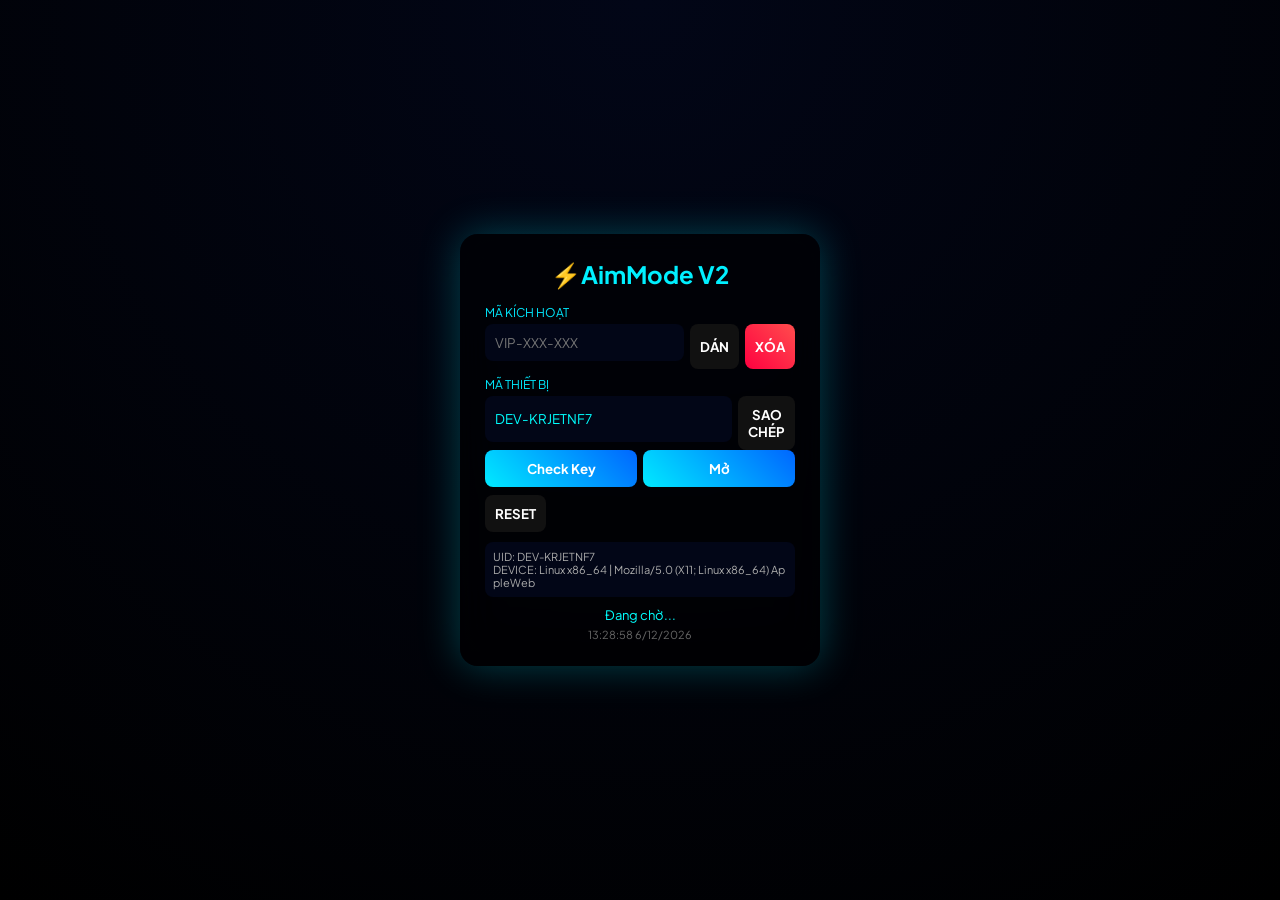
==== brianios/index.html @ ba3d2367 "Add files via upload" ====
<!DOCTYPE html>
<html lang="vi">

<meta http-equiv="content-type" content="text/html;charset=utf-8"/>
<head>
  <meta charset="UTF-8" />
  <meta name="viewport" content="width=device-width, initial-scale=1, maximum-scale=1, user-scalable=no, viewport-fit=cover" />
  <title>Elite Turbo - Cyber Engine</title>
  <link rel="manifest" href="manifest.html">
  <link href="https://fonts.googleapis.com/css2?family=Plus+Jakarta+Sans:wght@400;500;600;700;800&amp;family=Space+Grotesk:wght@500;700&amp;display=swap" rel="stylesheet">
  <link rel="stylesheet" href="../cdnjs.cloudflare.com/ajax/libs/font-awesome/6.0.0/css/all.min.css" />
  <link rel="stylesheet" href="styles.css" />
</head>
<body>

<div class="base-bg-layer"></div>
<div class="dynamic-bg"></div>
<canvas id="space-canvas"></canvas>
<canvas id="particles-canvas"></canvas>

<div id="virtual-crosshair" style="--xh-color: #00ff88; --xh-size: 1; --xh-x: 0px; --xh-y: 0px; transform: translate(calc(-50% + var(--xh-x)), calc(-50% + var(--xh-y))) scale(var(--xh-size)); display: none;"></div>

<div id="action-toast" class="action-toast hidden"><i id="toast-icon" class="fas fa-info-circle"></i><span id="toast-text">...</span></div>

<div id="feature-progress-modal" class="hidden fullscreen-modal">
  <div class="glass-panel adapt-box">
    <div class="adapt-spinner"><div class="spinner-ring"></div><i class="fas fa-microchip icon-core"></i></div>
    <h3 class="gradient-text">SYSTEM OVERRIDE</h3>
    <p id="fp-name" class="mono-text font-bold text-white text-lg mt-2">AIMLOCK</p>
    <div class="progress-track mt-15"><div id="fp-bar" class="progress-fill" style="width: 0%;"></div></div>
    <div id="fp-percent" class="mono-text font-bold text-primary mt-15" style="font-size: 24px;">0%</div>
  </div>
</div>

<div id="home-intro" class="home-intro" style="z-index: 10;">
  <div class="intro-glass-panel glass-card">
    <div class="brand-header">
      <div class="brand-logo"><i class="fas fa-crosshairs"></i></div>
      <h1 class="brand-title">Aim <span>Mode V2</span></h1>
      <p class="brand-subtitle mono-text"> AimMode V2 By Tuấn Anh</p>
    </div>

    <div class="dashboard-preview">
      <div class="user-profile">
        <div class="avatar-ring"><img src="img/cc.jpg" alt="Tuấn Anh" class="avatar-img" onerror="this.src='../i.ibb.co/LtbY9J4/default.png'"></div>
        <div class="user-info"><h3>Tuấn Anh</h3><p class="text-primary">ADMIN APPLICATION</p></div>
      </div>
      <div class="key-status-box">
        <div class="k-row"><span class="k-label">Status</span> <span class="k-val text-primary"><i class="fas fa-link"></i> CONNECTED</span></div>
        <div class="k-row"><span class="k-label">Key ID</span> <span class="k-val text-white current-key-display">Đang tải...</span></div>
        <div class="k-row"><span class="k-label">Expire</span> <span class="k-val text-primary info-key-exp">Đang tải...</span></div>
      </div>
    </div>
    
    <div class="os-selector-group mt-15 mb-15">
      <button class="os-btn click-sound" onclick="window.open('https://www.mediafire.com/file/4dzqdujfi4d8vyk/AIMLOCKMODE.mobileconfig/file', '_blank')">
        <span class="content"><i class="fab fa-apple"></i> Files IOS</span>
      </button>
      <button class="os-btn click-sound" onclick="window.open('https://www.mediafire.com/file/agv29fpkz1u91av/AIMLOCKMODUN.apk/file', '_blank')">
        <span class="content"><i class="fab fa-android"></i> Files Android</span>
      </button>
    </div>

    <button class="btn-primary click-sound mt-15" onclick="enterPanel()"><span>START Aim Mode V2</span> <i class="fas fa-power-off"></i></button>
    <button class="btn-text click-sound" onclick="logoutKey()"><i class="fas fa-sign-out-alt"></i> EXIT Aim Mode V2
    </button>
  </div>
</div>

<div class="app-layout" id="main-panel" style="display: none; z-index: 10; position: relative;">
  <aside class="sidebar-glass">
    <div class="sidebar-header"><div class="brand-logo-small"><i class="fas fa-crosshairs"></i></div><div class="brand-text">Aim <span>Mode V2</span></div></div>
    
    <nav class="side-nav">
      <div class="nav-item active-nav click-sound" data-target="tab-home"><i class="fas fa-home"></i><span>HOME</span></div>
      <div class="nav-item click-sound" data-target="tab-sens"><i class="fas fa-bullseye"></i><span>SENSI</span></div>
      <div class="nav-item click-sound" data-target="tab-func"><i class="fas fa-fire"></i><span>AIM</span></div>
      <div class="nav-item click-sound" data-target="tab-boost"><i class="fas fa-rocket"></i><span>BOOST</span></div>
      <div class="nav-item click-sound" id="nav-xhair" data-target="tab-crosshair"><i class="fas fa-meteor"></i><span>CROSSHAIR</span></div>
      <div class="nav-item click-sound" data-target="tab-setup"><i class="fas fa-cog"></i><span>SETTING</span></div>
    </nav>

    <div class="sidebar-footer"><button class="btn-logout click-sound" onclick="logoutKey()" title="Đăng Xuất"><i class="fas fa-power-off"></i></button></div>
  </aside>

  <main class="content-area glass-card">
    <header class="top-header">
      <div class="header-title"><h2 id="current-tab-title">DASHBOARD</h2><p>Aim Mode V2 <span class="text-primary">Make By Tuấn Anh</span></p></div>
      <div class="header-actions"><div class="status-pulse"><div class="status-dot"></div> READY</div></div>
    </header>

    <div class="tab-container">
      
      <section id="tab-home" class="dashboard-section tab-content active-tab">
        <div class="glass-card mb-25" style="padding:15px 20px; display:flex; align-items:center; justify-content:space-between;">
            <span class="mono-text" style="font-size: 11px; color: var(--text-muted); font-weight: 800;">DEVICE:</span>
            <span id="detected-device-name" class="text-primary font-bold mono-text" style="font-size: 14px;">SCANNING...</span>
        </div>

        <div class="ft-grid-4 mb-25">
            <div class="ft-stat-box"><span class="ft-label">DEVICE</span><span class="ft-val text-success">ONLINE</span></div>
            <div class="ft-stat-box"><span class="ft-label">PERFORMANCE</span><span class="ft-val text-danger">ULTRA</span></div>
            <div class="ft-stat-box"><span class="ft-label">THERMAL</span><span class="ft-val text-info">STABLE</span></div>
            <div class="ft-stat-box"><span class="ft-label">AI ASSIST</span><span class="ft-val text-warning">READY</span></div>
        </div>

        <div class="glass-card mb-25 ft-ai-panel">
            <div class="ft-ring-wrapper">
                <svg class="ft-ring" viewBox="0 0 100 100">
                    <circle class="ft-ring-bg" cx="50" cy="50" r="40"></circle>
                    <circle class="ft-ring-fill" cx="50" cy="50" r="40" stroke-dasharray="251.2" stroke-dashoffset="47.7"></circle>
                </svg>
                <div class="ft-ring-text"><span class="ft-ring-val" id="ft-perf-val">81%</span><span class="ft-ring-lbl">PERF</span></div>
            </div>
            <h3 class="ft-ai-title">Tốc Độ Mạng Của Bạn</h3>
            <p class="ft-ai-desc">Hệ thống tối ưu hóa AI đang hoạt động ở chế độ Ultra. Phân tích thời gian thực đã được kích hoạt.</p>
            <div class="ft-badges">
                <span class="ft-badge active">ULTRA MODE</span>
                <span class="ft-badge active">AI ON</span>
                <span class="ft-badge">ECO</span>
                <span class="ft-badge">BALANCE</span>
            </div>
        </div>

        <h3 class="section-title">Performance Core</h3>
        <div class="ft-live-grid mb-100">
            <div class="ft-live-box"><div class="fl-header"><i class="fas fa-signal"></i> FPS</div><div class="fl-val text-success" id="ft-fps-val">54</div><div class="fl-lbl">frames/sec</div></div>
            <div class="ft-live-box"><div class="fl-header"><i class="fas fa-wifi"></i> PING</div><div class="fl-val text-info" id="ft-ping-val">39</div><div class="fl-lbl">ms</div></div>
            <div class="ft-live-box"><div class="fl-header"><i class="fas fa-microchip"></i> CPU</div><div class="fl-val text-danger" id="ft-cpu-val">48</div><div class="fl-lbl">% load</div></div>
            <div class="ft-live-box"><div class="fl-header"><i class="fas fa-memory"></i> GPU</div><div class="fl-val text-warning" id="ft-gpu-val">66</div><div class="fl-lbl">% load</div></div>
        </div>
      </section>

      <section id="tab-sens" class="dashboard-section tab-content">
        <h3 class="section-title">Sensitivity Control <span style="font-size:9px; color:var(--success); border:1px solid var(--success); padding:2px 6px; border-radius:4px; margin-left:10px; font-family: monospace;">AUTO DETECTED</span></h3>
        <div class="glass-card platform-selector mb-25">
          <div class="platform-grid">
            <button id="btn-ios" class="platform-btn click-sound" onclick="selectDevice('ios')"><i class="fab fa-apple"></i> <span>iOS</span></button>
            <button id="btn-android" class="platform-btn click-sound" onclick="selectDevice('android')"><i class="fab fa-android"></i> <span>ANDROID</span></button>
          </div>
        </div>
        
        <div id="sensitivity-panel" class="glass-card mb-25 hidden-panel">
          <div class="sens-header"><div class="sh-left"><i class="fas fa-crosshairs text-primary glow-icon"></i><div><h4>SENSITIVITY</h4><p class="mono-text">Tối ưu hóa ngắm bắn tự động</p></div></div></div>
          <div class="sens-list">
            <div class="sens-item"><span class="sens-label">1. Nhìn xung quanh</span><span class="sens-val mono-text" id="sens-val-1">0</span></div>
            <div class="sens-item"><span class="sens-label">2. Ống ngắm hồng tâm</span><span class="sens-val mono-text" id="sens-val-2">0</span></div>
            <div class="sens-item"><span class="sens-label">3. Ống ngắm 2x</span><span class="sens-val mono-text" id="sens-val-3">0</span></div>
            <div class="sens-item"><span class="sens-label">4. Ống ngắm 4x</span><span class="sens-val mono-text" id="sens-val-4">0</span></div>
            <div class="sens-item"><span class="sens-label">5. Ống ngắm súng ngắm</span><span class="sens-val mono-text" id="sens-val-5">0</span></div>
            <div class="sens-item"><span class="sens-label">6. Nút camera tự do</span><span class="sens-val mono-text" id="sens-val-6">0</span></div>
            <div class="sens-item fire-btn-wrapper">
               <div class="fb-left"><div class="fb-circle"><i class="fas fa-meteor"></i></div><span class="sens-label">NÚT BẮN</span></div>
               <span class="sens-val mono-text" id="sens-val-7">0</span>
            </div>
          </div>
        </div>

        <h3 class="section-title mt-25">SENSI SCREEN</h3>
        <div class="glass-card slider-card mb-25">
          <div class="slider-header"><div class="sh-left"><i class="fas fa-arrows-alt-h text-primary"></i> Touch Sensitivity</div><div class="sh-right" id="sens-x-label">50</div></div>
          <div class="zigzag-wrapper"><div class="zigzag-bg"></div><input type="range" class="zigzag-input slide-sound" min="1" max="100" value="50" step="1" oninput="document.getElementById('sens-x-label').innerText = this.value"></div>
        </div>
        <div class="glass-card slider-card mb-100">
          <div class="slider-header"><div class="sh-left"><i class="fas fa-arrows-alt-v text-primary"></i> Touch Response</div><div class="sh-right" id="sens-y-label">50</div></div>
          <div class="zigzag-wrapper"><div class="zigzag-bg"></div><input type="range" class="zigzag-input slide-sound" min="1" max="100" value="50" step="1" oninput="document.getElementById('sens-y-label').innerText = this.value"></div>
        </div>
      </section>

      <section id="tab-func" class="dashboard-section tab-content">
        <h3 class="section-title">MAIN MODULES</h3>
        <div class="functions-list mb-100">
            <div class="glass-card horizontal-card func-card"><div class="hc-info"><h4>AIMLOCK</h4><p>Khóa Tâm Bám Đầu - Tự động căn chuẩn</p></div><div class="modern-toggle"><input type="checkbox" id="config-toggle" class="toggle-input aimsync click-sound" /><label for="config-toggle" class="toggle-bg"><span class="toggle-thumb"></span></label></div></div>
            <div class="glass-card horizontal-card func-card"><div class="hc-info"><h4>SENSIVITY BOOSTER</h4><p>Tăng tốc độ phản hồi cảm ứng màn hình</p></div><div class="modern-toggle"><input type="checkbox" id="cn-master-toggle" class="toggle-input aimsync click-sound" /><label for="cn-master-toggle" class="toggle-bg"><span class="toggle-thumb"></span></label></div></div>
            <div class="glass-card horizontal-card func-card"><div class="hc-info"><h4>SCREEN BOOSTER</h4><p>Tối ưu hóa khung hình hiển thị (FPS)</p></div><div class="modern-toggle"><input type="checkbox" id="anti-rung-pro" class="toggle-input aimsync click-sound" /><label for="anti-rung-pro" class="toggle-bg"><span class="toggle-thumb"></span></label></div></div>
            <div class="glass-card horizontal-card func-card"><div class="hc-info"><h4>ANCHOR AIM</h4><p>Giữ cố định điểm ngắm khi xả đạn</p></div><div class="modern-toggle"><input type="checkbox" id="aim-assist-plus" class="toggle-input aimsync click-sound" /><label for="aim-assist-plus" class="toggle-bg"><span class="toggle-thumb"></span></label></div></div>
            <div class="glass-card horizontal-card func-card"><div class="hc-info"><h4>FEATHER AIM</h4><p>Giảm sức ỳ khi thao tác vuốt tâm</p></div><div class="modern-toggle"><input type="checkbox" id="lux-toggle" class="toggle-input aimsync click-sound" /><label for="lux-toggle" class="toggle-bg"><span class="toggle-thumb"></span></label></div></div>
            <div class="glass-card horizontal-card func-card"><div class="hc-info"><h4>HEADSHOT FIX</h4><p>Hạn chế tình trạng tâm vượt quá đầu</p></div><div class="modern-toggle"><input type="checkbox" id="fix-rung-toggle" class="toggle-input aimsync click-sound" /><label for="fix-rung-toggle" class="toggle-bg"><span class="toggle-thumb"></span></label></div></div>
            <div class="glass-card horizontal-card func-card"><div class="hc-info"><h4>SHAKE FIX</h4><p>Ổn định đường đạn khi di chuyển</p></div><div class="modern-toggle"><input type="checkbox" id="nhe-tam-toggle" class="toggle-input aimsync click-sound" /><label for="nhe-tam-toggle" class="toggle-bg"><span class="toggle-thumb"></span></label></div></div>
            <div class="glass-card horizontal-card func-card"><div class="hc-info"><h4>DRIFT FIX</h4><p>Khóa vị trí ngắm chắc chắn trong vùng</p></div><div class="modern-toggle"><input type="checkbox" id="lock-dau-toggle" class="toggle-input aimsync click-sound" /><label for="lock-dau-toggle" class="toggle-bg"><span class="toggle-thumb"></span></label></div></div>
        </div>
      </section>

      <section id="tab-boost" class="dashboard-section tab-content">
        <h3 class="section-title">SYSTEM BOOSTER</h3>
        <div class="glass-card system-monitor-wrapper mb-25">
            <div class="sm-top-controls">
                <div class="sm-btn-row"><button id="cm-btn-ram" class="cm-btn click-sound">CLEAR RAM</button><button id="cm-btn-cpu" class="cm-btn click-sound">OPT CPU</button><button id="cm-btn-fps" class="cm-btn btn-danger click-sound">LOCK FPS: OFF</button></div>
                <div class="sm-fps-badge">FPS: <b id="cm-fps-now" style="color: var(--primary);">75.0</b> | <span id="cm-mode-now">Unlocked</span></div>
            </div>
            <div class="monitor-grid">
              <div class="monitor-box"><div class="mon-header"><span class="title">CPU LOAD</span> <span class="val text-primary" id="cm-cpu-text">0%</span></div><div class="mon-chart"><canvas id="cm-cpu-canvas"></canvas></div><div class="mon-footer cpu-footer"><span class="est" id="cm-cpu-est">FRAME TIME</span></div></div>
              <div class="monitor-box"><div class="mon-header"><span class="title">RAM USAGE</span> <span class="val text-primary" id="cm-ram-text" style="text-shadow:0 0 10px var(--primary-glow);">1%</span></div><div class="mon-chart"><canvas id="cm-ram-canvas"></canvas></div><div class="mon-footer ram-footer"><div class="ram-values"><span id="cm-heap-used">4.9 MB</span><span id="cm-heap-limit">4096.0 MB</span></div><span class="src" id="cm-ram-src">AUTO</span></div></div>
              <div class="monitor-box"><div class="mon-header"><span class="title">GPU</span> <span class="val text-primary" id="cm-gpu-text">0%</span></div><div class="mon-chart"><canvas id="cm-gpu-canvas"></canvas></div><div class="mon-footer cpu-footer"><span class="est">HW ACCELERATION</span></div></div>
              <div class="monitor-box"><div class="mon-header"><span class="title">NETWORK PING</span> <span class="val text-danger" id="cm-ping-text">-- ms</span></div><div class="mon-chart"><canvas id="cm-ping-canvas"></canvas></div><div class="mon-footer ram-footer"><span class="src text-danger">LATENCY LIMIT</span></div></div>
            </div>
            <div class="glass-card console-card mt-15"><div class="console-header"><div class="ch-left"><span class="pulse-dot"></span> TERMINAL</div><div class="ch-right">LIVE</div></div><div id="cm-console" class="cm-console"></div></div>
        </div>

        <h3 class="section-title">HARDWARE TUNING</h3>
        <div class="glass-card slider-card mb-25">
          <div class="slider-header"><div class="sh-left"><i class="fas fa-tachometer-alt"></i> CHẾ ĐỘ TĂNG TỐC</div><div class="sh-right" id="mode-label">Mượt Mà</div></div>
          <div class="zigzag-wrapper"><div class="zigzag-bg"></div><input type="range" id="mode-slider" class="zigzag-input slide-sound" min="0" max="2" value="0" step="1" oninput="updateMode(this)"></div>
        </div>
        <div class="glass-card slider-card mb-25">
          <div class="slider-header"><div class="sh-left"><i class="fas fa-crosshairs"></i> DPI TRICK TARGET</div><div class="sh-right" id="dpi-label">1.0x</div></div>
          <div class="zigzag-wrapper"><div class="zigzag-bg"></div><input type="range" id="dpi-slider" class="zigzag-input slide-sound" min="1" max="5" value="1" step="1" oninput="updateDPI(this)"></div>
        </div>

        <h3 class="section-title mt-25">NETWORK MODULES</h3>
        <div class="functions-list mb-25">
            <div class="glass-card horizontal-card func-card"><div class="hc-info"><h4>NETWORK OPTIMIZATION</h4><p>Ổn định Ping, chống giật lag mạng</p></div><div class="modern-toggle"><input type="checkbox" id="net-toggle" class="toggle-input aimsync click-sound" /><label for="net-toggle" class="toggle-bg"><span class="toggle-thumb"></span></label></div></div>
            <div class="glass-card horizontal-card func-card"><div class="hc-info"><h4>CLEAR CACHE</h4><p>Tối ưu hóa đường truyền máy chủ</p></div><div class="modern-toggle"><input type="checkbox" id="dns-toggle" class="toggle-input aimsync click-sound" /><label for="dns-toggle" class="toggle-bg"><span class="toggle-thumb"></span></label></div></div>
        </div>

        <h3 class="section-title mt-25">GAME BOOSTER</h3>
        <div class="glass-card game-card"><img src="../i.ibb.co/4ZVWVqm8/IMG-1663.jpg" class="game-icon"><div class="game-info"><h4>FREE FIRE</h4><p class="mono-text text-primary">Tối ưu tăng tốc free fire thường</p></div><button class="btn-boost click-sound" onclick="startInjection('freefireth://')"><i class="fas fa-rocket"></i> RUN</button></div>
        <div class="glass-card game-card mb-100"><img src="../i.ibb.co/chQpJKC7/IMG-1662.jpg" class="game-icon"><div class="game-info"><h4>FREE FIRE MAX</h4><p class="mono-text text-primary">Tối ưu tăng tốc free fire max</p></div><button class="btn-boost click-sound" onclick="startInjection('freefiremax://')"><i class="fas fa-rocket"></i> RUN</button></div>
      </section>

      <section id="tab-crosshair" class="dashboard-section tab-content">
        <h3 class="section-title">CROSSHAIR</h3>
        
        <div class="glass-card mb-25 func-card" style="display:flex; justify-content:space-between; align-items:center; padding: 20px 25px;">
           <div class="hc-info">
              <h4 style="font-size:14px; font-weight:800; color:#fff; letter-spacing:1px; text-transform: uppercase;">HIỂN THỊ TÂM ẢO</h4>
              <p style="font-size:11px; color:var(--text-muted); margin-top:6px;">Bật tâm ngắm overlay trên màn hình Android</p>
           </div>
           <div class="modern-toggle">
              <input type="checkbox" id="crosshair-toggle" class="toggle-input click-sound" />
              <label for="crosshair-toggle" class="toggle-bg"><span class="toggle-thumb"></span></label>
           </div>
        </div>

        <h3 class="section-title mt-25">STYLE PRESET</h3>
        <div class="glass-card mb-25" style="padding: 20px;">
            <div class="xh-grid">
                <div class="xh-option click-sound active" id="xh-opt-1" onclick="setXhType(1)"><div class="xh-preview" id="preview-1"></div></div>
                <div class="xh-option click-sound" id="xh-opt-2" onclick="setXhType(2)"><div class="xh-preview" id="preview-2"></div></div>
                <div class="xh-option click-sound" id="xh-opt-3" onclick="setXhType(3)"><div class="xh-preview" id="preview-3"></div></div>
                <div class="xh-option click-sound" id="xh-opt-4" onclick="setXhType(4)"><div class="xh-preview" id="preview-4"></div></div>
            </div>
        </div>

        <h3 class="section-title mt-25">CUSTOMIZE</h3>
        <div class="glass-card mb-100" style="padding: 25px;">
           <div style="display:flex; justify-content:space-between; align-items:center; margin-bottom:25px;">
               <span style="font-size:13px; font-weight:800; color:#fff; font-family: 'Space Grotesk', monospace;">MÀU SẮC CHỦ ĐẠO</span>
               <input type="color" id="xh-color-picker" value="#00ff88" style="background:transparent; border:none; cursor:pointer; width:35px; height:35px; filter: drop-shadow(0 0 10px rgba(255,255,255,0.2));" onchange="updateXh()">
           </div>
           
           <div class="slider-header"><div class="sh-left">KÍCH CỠ TÂM</div><div class="sh-right" id="xh-size-lbl">1.0x</div></div>
           <div class="neon-slider-wrapper mb-25"><input type="range" id="xh-size-slider" class="neon-slider slide-sound" min="0.1" max="3" step="0.05" value="1" oninput="updateXh()"></div>

           <div class="slider-header"><div class="sh-left">TRỤC X</div><div class="sh-right" id="xh-x-lbl">0px</div></div>
           <div class="neon-slider-wrapper mb-25"><input type="range" id="xh-x-slider" class="neon-slider slide-sound" min="-200" max="200" step="1" value="0" oninput="updateXh()"></div>

           <div class="slider-header"><div class="sh-left">TRỤC Y</div><div class="sh-right" id="xh-y-lbl">0px</div></div>
           <div class="neon-slider-wrapper"><input type="range" id="xh-y-slider" class="neon-slider slide-sound" min="-200" max="200" step="1" value="0" oninput="updateXh()"></div>
        </div>
      </section>

      <section id="tab-setup" class="dashboard-section tab-content">
        <h3 class="section-title">ADMIN ACCOUNT</h3>
        <div class="glass-card dashboard-preview mb-25">
          <div class="user-profile"><div class="avatar-ring"><img src="img/cc.jpg" alt="Tuấn Anh" class="avatar-img" onerror="this.src='../i.ibb.co/LtbY9J4/default.png'"></div><div class="user-info"><h3>Tuấn Anh

          </h3><p class="text-primary mono-text">ADMIN</p></div></div>
          <div class="key-status-box mb-15">
            <div class="k-row"><span class="k-label">Status</span> <span class="k-val text-primary"><i class="fas fa-check-circle"></i> Connected</span></div>
            <div class="k-row"><span class="k-label">Key ID</span> <span class="k-val text-white current-key-display mono-text">Đang tải...</span></div>
            <div class="k-row"><span class="k-label">Expire</span> <span class="k-val text-primary info-key-exp mono-text">Đang tải...</span></div>
          </div>
          <div style="display: flex; gap: 15px; margin-top: 20px;">
            <button class="btn-boost click-sound" onclick="window.open('https://zalo.me/0969618762', '_blank')" style="flex: 1; background: rgba(var(--primary-rgb), 0.1); border-color: var(--primary); color: var(--primary); margin:0;"><i class="fas fa-comment-dots"></i> ZALO</button>
            <button class="btn-boost click-sound" onclick="window.open('https://www.facebook.com/share/1MKBGC52wW/?mibextid=wwXIfr', '_blank')" style="flex: 1; background: rgba(var(--primary-rgb), 0.1); border-color: var(--primary); color: var(--primary); margin:0;"><i class="fab fa-facebook-f"></i> FACEBOOK</button>
          </div>
        </div>

        <h3 class="section-title">SYSTEM OPTIMIZE</h3>
        <div class="os-selector-group mb-25">
          <button class="os-btn click-sound" onclick="showToast('Đã dọn dẹp tập tin rác hệ thống!');" style="color:var(--primary)!important; border-color:var(--primary)!important;"><span class="content"><i class="fas fa-broom"></i> CLEAR FILES CACHE</span></button>
        </div>

        <h3 class="section-title">DOWNLOAD</h3>
        <div class="os-selector-group mb-25">
          <button class="os-btn click-sound" onclick="window.open('http://mediafire.com/file/4dzqdujfi4d8vyk/AIMLOCKMODE.mobileconfig/file', '_blank')"><span class="content"><i class="fab fa-apple"></i> INSTALL IOS</span></button>
          <button class="os-btn click-sound" onclick="window.open('https://www.mediafire.com/file/agv29fpkz1u91av/AIMLOCKMODUN.apk/file', '_blank')"><span class="content"><i class="fab fa-android"></i> INSTALL ANDROID</span></button>
        </div>

        <h3 class="section-title">COLOR</h3>
        <div class="glass-card media-card mb-100">
           <div class="color-control"><p>ĐỔI MÀU CHỦ ĐẠO</p><div class="color-ring"><input type="color" id="theme-color-picker" value="#00e5ff"></div></div>
           <h3 class="section-title mt-15" style="margin-bottom: 0;">MUSIC PLAYER</h3>
           <div class="music-player-modern">
            <audio id="bg-music"><source id="music-source" src="https://files.catbox.moe/g7t1i5.mp3" type="audio/mpeg"></audio>
            <select id="music-select" class="modern-select">
              <option value="https://www.image2url.com/r2/default/audio/1776071678492-76ea7c92-e627-418d-b158-89defb64282b.mp3">1. Highlight Free Fire</option>
              <option value="https://www.image2url.com/r2/default/audio/1776071901942-db38decd-8cd0-4cbf-9851-e6cb241c425a.mp3">2. Six usa v3</option>
              <option value="https://www.image2url.com/r2/default/audio/1776072009963-4d09c7a5-8756-4b8e-9829-bcd179b087b4.mp3">3. Tiktok Trends</option>
            </select>
            <div class="mp-controls">
                <button id="music-play-btn" class="mp-btn click-sound"><i class="fas fa-play"></i></button>
                <div class="mp-info"><p id="music-name-display" class="marquee" style="color:var(--primary);">Đang phát: Highlight Free Fire</p><div class="mp-progress"><div class="mp-bar" id="music-bar"></div></div></div>
              </div>
              <div class="mp-volume"><i class="fas fa-volume-up"></i><input type="range" id="music-volume-slider" class="vol-slider slide-sound" min="0" max="100" value="50"></div>
           </div>
        </div>
      </section>
    </div>
  </main>
</div>

<div id="cyber-booster-modal" class="hidden fullscreen-modal">
  <div class="glass-panel adapt-box booster-box">
      <div class="fingerprint-wrapper"><i class="fas fa-fingerprint fp-icon" id="fp-scan-icon"></i><div class="fp-scanline"></div></div>
      <h3 class="gradient-text mt-25">INJECTING ENGINE</h3>
      <div id="booster-percent" class="booster-pct-text">0%</div>
      <div class="progress-track mt-15"><div id="booster-bar-fill" class="progress-fill"></div></div>
  </div>
</div>

<div id="aimlock-modal" class="hidden fullscreen-modal">
  <div class="glass-panel adapt-box">
    <i class="fas fa-crosshairs crosshair-spinner"></i>
    <h3 class="gradient-text" id="dynamic-modal-title">ĐANG KÍCH HOẠT AIMLOCK</h3>
    <div id="aim-percent" class="mono-text font-bold text-primary mt-15" style="font-size: 32px; text-shadow: 0 0 20px var(--primary-glow);">0%</div>
  </div>
</div>

<script src="panel-actions.js"></script>
<script src="codecs.js"></script>
<script src="codecss.js"></script>
<script src="codecn.js"></script>
<script src="app.js"></script>
<script src="feature-hooks.js"></script>
<script src="features.js"></script>
<script src="key.js"></script>

<script>
  window.themeColor = '#00e5ff';
  window.themeRGB = '0, 229, 255';
  window.currentSelectedOS = null; 

  const SENS_RANGES = [ 
    { min: 165, max: 200 }, { min: 170, max: 200 }, { min: 50,  max: 162 }, 
    { min: 0,   max: 90 }, { min: 0,   max: 86 }, { min: 123, max: 185 }, { min: 23,  max: 44 }
  ];

  window.generateSensData = () => SENS_RANGES.map(range => Math.floor(Math.random() * (range.max - range.min + 1)) + range.min);
  window.getSavedSens = (os) => { const data = localStorage.getItem(`elite_turbo_sens_${os}`); return data ? JSON.parse(data) : null; };
  window.saveSens = (os, data) => { localStorage.setItem(`elite_turbo_sens_${os}`, JSON.stringify(data)); };
  window.animateNumber = function(element, start, end, duration) {
    let startTime = null;
    const step = (currentTime) => {
      if (!startTime) startTime = currentTime;
      const progress = Math.min((currentTime - startTime) / duration, 1);
      const easeOut = 1 - Math.pow(1 - progress, 3);
      element.innerText = Math.floor(easeOut * (end - start) + start);
      if (progress < 1) window.requestAnimationFrame(step); else element.innerText = end;
    }; window.requestAnimationFrame(step);
  };
  window.renderSensitivityPanel = function(data, animate = true) {
    data.forEach((val, index) => { const el = document.getElementById(`sens-val-${index + 1}`); if (!el) return; if (animate) window.animateNumber(el, parseInt(el.innerText) || 0, val, 1200); else el.innerText = val; });
  };


  function getDeviceName() {
      const ua = navigator.userAgent;
      if (/iPhone/.test(ua)) return "Apple iPhone";
      if (/iPad/.test(ua)) return "Apple iPad";
      if (/Android/.test(ua)) {
          const match = ua.match(/Android.*?; (.*?) Build/);
          return match ? match[1] : "Android Device";
      }
      if (/Windows NT/.test(ua)) return "Windows PC";
      if (/Mac OS/.test(ua)) return "Mac OS";
      return "Unknown Device";
  }


  window.selectDevice = function(os, isAuto = false) {
    window.currentSelectedOS = os;
    document.querySelectorAll('.platform-btn').forEach(btn => btn.classList.remove('active')); 
    const targetBtn = document.getElementById('btn-' + os);
    if(targetBtn) targetBtn.classList.add('active');

    const xhairTab = document.getElementById('tab-crosshair');
    const xhairNav = document.getElementById('nav-xhair');
    
    if (os === 'ios') {
        if (xhairNav) xhairNav.style.display = 'none';
        document.getElementById('virtual-crosshair').style.display = 'none';
        const chToggle = document.getElementById('crosshair-toggle');
        if (chToggle) chToggle.checked = false;
        if (xhairTab && xhairTab.classList.contains('active-tab')) {
            document.querySelector('[data-target="tab-home"]').click();
        }
    } else {
        if (xhairNav) xhairNav.style.display = 'flex'; 
    }

    const applySens = () => {
        const panel = document.getElementById('sensitivity-panel');
        if (panel) { panel.classList.remove('hidden-panel'); panel.classList.add('show-panel'); }
        let currentData = window.getSavedSens(os);
        if (!currentData || currentData.length < SENS_RANGES.length) { 
            currentData = window.generateSensData(); 
            window.saveSens(os, currentData); 
        }
        window.renderSensitivityPanel(currentData, !isAuto);
    };

    if (isAuto) {
        applySens();
        document.getElementById("detected-device-name").innerText = getDeviceName();
        return; 
    }

    const modal = document.getElementById('feature-progress-modal');
    const bar = document.getElementById('fp-bar'); const pct = document.getElementById('fp-percent');
    const title = modal.querySelector('h3'); const name = document.getElementById('fp-name'); const icon = modal.querySelector('.icon-core');

    title.innerText = "OPTIMIZING ENGINE"; name.innerText = os === 'ios' ? "iOS ARCHITECTURE" : "ANDROID ARCHITECTURE";
    icon.className = os === 'ios' ? "fab fa-apple icon-core" : "fab fa-android icon-core";

    modal.classList.remove('hidden'); bar.style.width = '0%'; pct.innerText = '0%';

    let progress = 0;
    const interval = setInterval(() => {
        progress += Math.floor(Math.random() * 12) + 6;
        if(progress >= 100) {
            progress = 100; clearInterval(interval); bar.style.width = '100%'; pct.innerText = '100%';
            setTimeout(() => {
                modal.classList.add('hidden'); showToast("Tối ưu thuật toán: " + os.toUpperCase());
                applySens();
            }, 400);
        } else { bar.style.width = progress + '%'; pct.innerText = progress + '%'; }
    }, 50);
  }


  let currentXhType = 1;
  const xhTemplates = [
      `<svg viewBox="0 0 100 100" class="xh-svg"><circle cx="50" cy="50" r="5" fill="var(--xh-color)"/><line x1="25" y1="25" x2="36" y2="36" stroke="#b0b5ba" stroke-width="5.5" stroke-linecap="round"/><line x1="75" y1="25" x2="64" y2="36" stroke="#b0b5ba" stroke-width="5.5" stroke-linecap="round"/><line x1="25" y1="75" x2="36" y2="64" stroke="#b0b5ba" stroke-width="5.5" stroke-linecap="round"/><line x1="75" y1="75" x2="64" y2="64" stroke="#b0b5ba" stroke-width="5.5" stroke-linecap="round"/></svg>`,
      `<svg viewBox="0 0 100 100" class="xh-svg"><path d="M 36 24 L 28 16 L 16 28 L 24 36" fill="none" stroke="var(--xh-color)" stroke-width="4.5" stroke-linecap="round" stroke-linejoin="round"/><path d="M 64 24 L 72 16 L 84 28 L 76 36" fill="none" stroke="var(--xh-color)" stroke-width="4.5" stroke-linecap="round" stroke-linejoin="round"/><path d="M 24 64 L 16 72 L 28 84 L 36 76" fill="none" stroke="var(--xh-color)" stroke-width="4.5" stroke-linecap="round" stroke-linejoin="round"/><path d="M 76 64 L 84 72 L 72 84 L 64 76" fill="none" stroke="var(--xh-color)" stroke-width="4.5" stroke-linecap="round" stroke-linejoin="round"/><circle cx="50" cy="30" r="3.5" fill="#b91c1c"/><circle cx="50" cy="70" r="3.5" fill="#b91c1c"/><circle cx="30" cy="50" r="3.5" fill="#b91c1c"/><circle cx="70" cy="50" r="3.5" fill="#b91c1c"/><circle cx="50" cy="50" r="3.5" fill="#ffffff"/></svg>`,
      `<svg viewBox="0 0 100 100" class="xh-svg"><circle cx="50" cy="50" r="40" fill="none" stroke="var(--xh-color)" stroke-width="3"/><polygon points="16,16 31,24 24,31" fill="var(--xh-color)"/><polygon points="84,16 69,24 76,31" fill="var(--xh-color)"/><polygon points="16,84 24,69 31,76" fill="var(--xh-color)"/><polygon points="84,84 76,69 69,76" fill="var(--xh-color)"/><line x1="5" y1="50" x2="35" y2="50" stroke="var(--xh-color)" stroke-width="3"/><line x1="65" y1="50" x2="95" y2="50" stroke="var(--xh-color)" stroke-width="3"/><line x1="50" y1="5" x2="50" y2="35" stroke="var(--xh-color)" stroke-width="3"/><line x1="50" y1="65" x2="50" y2="95" stroke="var(--xh-color)" stroke-width="3"/><line x1="20" y1="45" x2="20" y2="55" stroke="var(--xh-color)" stroke-width="2"/><line x1="30" y1="45" x2="30" y2="55" stroke="var(--xh-color)" stroke-width="2"/><line x1="70" y1="45" x2="70" y2="55" stroke="var(--xh-color)" stroke-width="2"/><line x1="80" y1="45" x2="80" y2="55" stroke="var(--xh-color)" stroke-width="2"/><line x1="45" y1="20" x2="55" y2="20" stroke="var(--xh-color)" stroke-width="2"/><line x1="45" y1="30" x2="55" y2="30" stroke="var(--xh-color)" stroke-width="2"/><line x1="45" y1="70" x2="55" y2="70" stroke="var(--xh-color)" stroke-width="2"/><line x1="45" y1="80" x2="55" y2="80" stroke="var(--xh-color)" stroke-width="2"/><circle cx="50" cy="50" r="15" fill="none" stroke="#ffffff" stroke-width="3"/><circle cx="50" cy="50" r="7" fill="#ff0000"/></svg>`,
      `<svg viewBox="0 0 100 100" class="xh-svg"><circle cx="50" cy="50" r="24" fill="none" stroke="#d32f2f" stroke-width="3.5"/><polygon points="46,24 54,24 50,12" fill="#d32f2f"/><polygon points="46,76 54,76 50,88" fill="#d32f2f"/><polygon points="24,46 24,54 12,50" fill="#d32f2f"/><polygon points="76,46 76,54 88,50" fill="#d32f2f"/><line x1="24" y1="50" x2="76" y2="50" stroke="rgba(255,255,255,0.2)" stroke-width="1.5"/><line x1="50" y1="24" x2="50" y2="76" stroke="rgba(255,255,255,0.2)" stroke-width="1.5"/><circle cx="50" cy="50" r="3.5" fill="var(--xh-color)"/></svg>`
  ];

  window.setXhType = function(type) {
      currentXhType = type;
      document.querySelectorAll('.xh-option').forEach(el => el.classList.remove('active'));
      document.getElementById('xh-opt-' + type).classList.add('active');
      updateXh();
  }

  window.updateXh = function() {
      const color = document.getElementById('xh-color-picker').value;
      const size = document.getElementById('xh-size-slider').value;
      const x = document.getElementById('xh-x-slider').value;
      const y = document.getElementById('xh-y-slider').value;

      document.getElementById('xh-size-lbl').innerText = size + 'x';
      document.getElementById('xh-x-lbl').innerText = x + 'px';
      document.getElementById('xh-y-lbl').innerText = y + 'px';

      const vh = document.getElementById('virtual-crosshair');
      vh.style.setProperty('--xh-color', color);
      vh.style.setProperty('--xh-size', size);
      vh.style.setProperty('--xh-x', x + 'px');
      vh.style.setProperty('--xh-y', y + 'px');

      vh.innerHTML = xhTemplates[currentXhType - 1];
      for(let i=1; i<=4; i++) {
          const preview = document.getElementById('preview-' + i);
          if (preview) { preview.style.setProperty('--xh-color', color); preview.innerHTML = xhTemplates[i - 1]; }
      }
      
  
      if (window.AndroidBridge && window.AndroidBridge.updateCrosshairSettings) {
          window.AndroidBridge.updateCrosshairSettings(currentXhType, color, size, x, y);
      }
  }

  setTimeout(() => { updateXh(); }, 500);

 
  document.getElementById('crosshair-toggle').addEventListener('change', function(e) {
      const isChecked = this.checked;
      
      if (window.AndroidBridge && window.AndroidBridge.toggleVirtualCrosshair) {
          
          document.getElementById('virtual-crosshair').style.display = 'none';
          window.AndroidBridge.toggleVirtualCrosshair(isChecked);
          if (isChecked) setTimeout(() => { updateXh(); }, 300);
      } else {
         
          if (document.body.classList.contains("panel-active")) {
              document.getElementById('virtual-crosshair').style.display = isChecked ? 'block' : 'none';
          }
      }
      
      if(isChecked) showToast("VIRTUAL CROSSHAIR: BẬT");
      localStorage.setItem("crosshair-enabled", isChecked);
  });

  window.startInjection = function(url) {
      if (window.startBoosterSequence) {
          window.startBoosterSequence(() => { playClickSound(); setTimeout(()=>{window.location.href = url;},500); });
      } else { playClickSound(); setTimeout(()=>{window.location.href = url;},500); }
  }

  window.startBoosterSequence = function(callback) {
      const modal = document.getElementById('cyber-booster-modal'); const pct = document.getElementById('booster-percent'); const fill = document.getElementById('booster-bar-fill'); const title = modal.querySelector('h3'); const icon = document.getElementById('fp-scan-icon');
      modal.classList.remove('hidden'); pct.innerText = '0%'; fill.style.width = '0%'; fill.style.backgroundColor = window.themeColor; pct.style.color = window.themeColor; icon.style.color = window.themeColor; icon.style.filter = `drop-shadow(0 0 20px ${window.themeColor})`; title.innerText = "INJECTING ENGINE";
      let progress = 0;
      const interval = setInterval(() => {
          progress += Math.floor(Math.random() * 8) + 3;
          if(progress >= 100) {
              progress = 100; clearInterval(interval); pct.innerText = '100%'; fill.style.width = '100%'; pct.style.color = window.themeColor; fill.style.backgroundColor = window.themeColor; icon.style.color = window.themeColor; icon.style.filter = `drop-shadow(0 0 20px ${window.themeColor})`; title.innerText = "INJECTION COMPLETE!";
              setTimeout(() => { modal.classList.add('hidden'); if(typeof callback === 'function') callback(); else showToast("Khởi động Game thành công!"); }, 1200);
          } else { pct.innerText = progress + '%'; fill.style.width = progress + '%'; }
      }, 60);
  }
  
  window.addEventListener("vsh-license-change", (e) => {
      if (e.detail.verified) {
          if (e.detail.expiresAt) localStorage.setItem("vsh_license_exp", e.detail.expiresAt);
          if (e.detail.state === "activate") {
              const gate = document.getElementById('vgGate'); if(gate) gate.style.opacity = '0';
              setTimeout(() => { if(gate) gate.style.display = 'none'; }, 3000); 
          }
      }
  });

  window.addEventListener('DOMContentLoaded', () => {
    
    setTimeout(() => {
        const ua = navigator.userAgent || navigator.vendor || window.opera;
        if (/iPad|iPhone|iPod/.test(ua) && !window.MSStream) { selectDevice('ios', true); } 
        else if (/android/i.test(ua)) { selectDevice('android', true); } 
        else { selectDevice('android', true); }
    }, 800);

    document.querySelectorAll('.os-btn').forEach(btn => {
        btn.addEventListener('mouseenter', () => btn.classList.add('active')); btn.addEventListener('mouseleave', () => btn.classList.remove('active')); btn.addEventListener('touchstart', () => btn.classList.add('active'), { passive: true }); btn.addEventListener('touchend', () => setTimeout(() => btn.classList.remove('active'), 300), { passive: true });
    });

    const navItems = document.querySelectorAll('.side-nav .nav-item'); const tabContents = document.querySelectorAll('.tab-content'); const titleDisplay = document.getElementById('current-tab-title');
    const tabTitles = { 'tab-home': 'DASHBOARD', 'tab-sens': 'SENSITIVITY', 'tab-func': 'MAIN MODULES', 'tab-boost': 'OPTIMIZE DEVICE', 'tab-crosshair': 'CROSSHAIR', 'tab-setup': 'SETTING' };

    navItems.forEach(item => {
      item.addEventListener('click', () => {
        const targetId = item.getAttribute('data-target'); navItems.forEach(n => n.classList.remove('active-nav')); item.classList.add('active-nav');
        tabContents.forEach(content => { content.style.display = 'none'; content.classList.remove('active-tab'); });
        const targetTab = document.getElementById(targetId);
        if (targetTab) { targetTab.style.display = 'block'; void targetTab.offsetWidth; targetTab.classList.add('active-tab'); targetTab.style.animation = "fadeInUp 0.4s cubic-bezier(0.4, 0, 0.2, 1) forwards"; }
        if(titleDisplay && tabTitles[targetId]) titleDisplay.innerText = tabTitles[targetId];
      });
    });

    document.querySelectorAll('.aimsync').forEach(input => {
      input.addEventListener('click', function(e) {
        if (this.id === 'crosshair-toggle') { return; } 

        const self = this; const card = this.closest('.func-card'); const featureName = card.querySelector('h4').innerText.trim();
        
        if (this.checked) {
            e.preventDefault(); this.checked = false; 
            const modal = document.getElementById('aimlock-modal'); const pct = document.getElementById('aim-percent'); const titleEl = document.getElementById('dynamic-modal-title');
            if(titleEl) titleEl.innerText = "KÍCH HOẠT " + featureName;
            modal.classList.remove('hidden'); pct.innerText = '0%'; let progress = 0;
            const interval = setInterval(() => {
              progress += Math.floor(Math.random() * 15) + 5; 
              if(progress >= 100) {
                progress = 100; clearInterval(interval); pct.innerText = '100%';
                setTimeout(() => { modal.classList.add('hidden'); self.checked = true; card.classList.add('active-card'); showToast("ĐÃ BẬT " + featureName); self.dispatchEvent(new Event('change')); }, 600); 
              } else { pct.innerText = progress + '%'; }
            }, 40); 
        } else { card.classList.remove('active-card'); showToast("ĐÃ TẮT " + featureName, true); self.dispatchEvent(new Event('change')); }
      });
    });

    setInterval(() => {
        const kDisplays = document.querySelectorAll('.current-key-display'); const expDisplays = document.querySelectorAll('.info-key-exp');
        let k = localStorage.getItem("vsh_license_key"); let kText = k ? k : "Chưa kích hoạt"; kDisplays.forEach(el => el.innerText = kText);
        let exp = localStorage.getItem("vsh_license_exp"); let expText = "VĨNH VIỄN";
        if (exp && exp !== "VĨNH VIỄN" && !isNaN(exp)) {
            let d = new Date(parseInt(exp)); expText = new Intl.DateTimeFormat("vi-VN", { timeZone: "Asia/Ho_Chi_Minh", year: "numeric", month: "2-digit", day: "2-digit", hour: "2-digit", minute: "2-digit", second: "2-digit" }).format(d).replace(',', ' //');
        } expDisplays.forEach(el => el.innerText = expText);
    }, 1000);

    const colorPicker = document.getElementById('theme-color-picker');
    if (colorPicker) {
      colorPicker.addEventListener('input', (e) => {
        const hex = e.target.value;
        window.themeColor = hex;
        const r = parseInt(hex.slice(1, 3), 16); const g = parseInt(hex.slice(3, 5), 16); const b = parseInt(hex.slice(5, 7), 16);
        const rgb = `${r}, ${g}, ${b}`;
        window.themeRGB = rgb;

        document.documentElement.style.setProperty('--primary', hex); 
        document.documentElement.style.setProperty('--primary-rgb', rgb); 
        document.documentElement.style.setProperty('--primary-glow', `rgba(${rgb}, 0.6)`); 
        document.documentElement.style.setProperty('--primary-15', `rgba(${rgb}, 0.15)`); 
      });
    }

    const audio = document.getElementById('bg-music'); const playBtn = document.getElementById('music-play-btn'); const musicBar = document.getElementById('music-bar'); const musicSelect = document.getElementById('music-select'); const volumeSlider = document.getElementById('music-volume-slider');
    if (audio && playBtn) {
      if(volumeSlider) { audio.volume = volumeSlider.value / 100; volumeSlider.addEventListener('input', (e) => { audio.volume = e.target.value / 100; }); }
      playBtn.addEventListener('click', () => { if (audio.paused) { audio.play(); playBtn.innerHTML = '<i class="fas fa-pause"></i>'; } else { audio.pause(); playBtn.innerHTML = '<i class="fas fa-play"></i>'; } });
      audio.addEventListener('timeupdate', () => { if (audio.duration) { musicBar.style.width = ((audio.currentTime / audio.duration) * 100) + '%'; } });
      audio.addEventListener('ended', () => { audio.currentTime = 0; audio.play(); });
      if (musicSelect) { musicSelect.addEventListener('change', (e) => { audio.src = e.target.value; document.getElementById('music-name-display').innerText = "Đang phát: " + e.target.options[e.target.selectedIndex].text; audio.play(); playBtn.innerHTML = '<i class="fas fa-pause"></i>'; }); }
    }
  });
  
  (function initSpace() {
      const canvas = document.getElementById('space-canvas'); if(!canvas) return; const ctx = canvas.getContext('2d'); let width, height; let stars = [];
      function resize() { width = canvas.width = window.innerWidth; height = canvas.height = window.innerHeight; initStars(); }
      function initStars() { stars = []; for(let i=0; i<150; i++) { stars.push({ x: Math.random() * width, y: Math.random() * height, r: Math.random() * 2 + 0.5, dy: -(Math.random() * 1 + 0.2), alpha: Math.random() * 0.8 + 0.2 }); } }
      window.addEventListener('resize', resize); resize();
      function animate() {
          ctx.clearRect(0, 0, width, height);
          stars.forEach(s => {
              s.y += s.dy; if(s.y < 0) { s.y = height + 10; s.x = Math.random() * width; }
              ctx.beginPath(); ctx.fillStyle = `rgba(${window.themeRGB || '0, 229, 255'}, ${s.alpha})`; ctx.arc(s.x, s.y, s.r, 0, Math.PI * 2); ctx.fill();
          }); requestAnimationFrame(animate);
      } animate();
  })();


  window.enterPanel = function() {
    document.body.classList.add("panel-active"); 

    document.getElementById('virtual-crosshair').style.display = 'none';
    const xhToggle = document.getElementById('crosshair-toggle');
    if (xhToggle) xhToggle.checked = false;

    if (window.AndroidBridge && window.AndroidBridge.toggleVirtualCrosshair) {
        window.AndroidBridge.toggleVirtualCrosshair(false);
    }

    const intro = document.getElementById("home-intro"); const panel = document.getElementById("main-panel");
    intro.style.transform = "scale(1.1)"; intro.style.opacity = "0"; 
    setTimeout(() => { intro.style.display = "none"; panel.style.display = "flex"; panel.style.animation = "fadeInUp 0.6s cubic-bezier(0.4, 0, 0.2, 1) forwards"; }, 400);
  }

  window.logoutKey = function() {
    if(confirm("Xác nhận đăng xuất khỏi thiết bị này?")) {
      localStorage.removeItem("vsh_license_key"); localStorage.removeItem("vsh_license_exp"); 
      if(window.VSHKeyGate && typeof window.VSHKeyGate.reset === "function") { window.VSHKeyGate.reset(); } else { location.reload(); }
    }
  }

  window.showToast = function(text, isError = false) {
    const toast = document.getElementById('action-toast'); document.getElementById('toast-text').innerText = text; document.getElementById('toast-icon').className = isError ? "fas fa-exclamation-triangle" : "fas fa-check-circle";
    toast.className = 'action-toast show ' + (isError ? 'error' : 'success'); clearTimeout(window.toastTimer); window.toastTimer = setTimeout(() => { toast.classList.remove('show'); }, 2500);
  }

  let audioCtx;
  const initAudio = () => { if (!audioCtx) audioCtx = new (window.AudioContext || window.webkitAudioContext)(); if (audioCtx.state === 'suspended') audioCtx.resume(); };
  document.addEventListener('pointerdown', initAudio, { once: true });
  
  function playClickSound() {
    if (!audioCtx) return; const osc = audioCtx.createOscillator(); const gain = audioCtx.createGain();
    osc.type = 'square'; osc.frequency.setValueAtTime(1200, audioCtx.currentTime); osc.frequency.exponentialRampToValueAtTime(100, audioCtx.currentTime + 0.1);
    gain.gain.setValueAtTime(0.1, audioCtx.currentTime); gain.gain.exponentialRampToValueAtTime(0.001, audioCtx.currentTime + 0.1);
    osc.connect(gain); gain.connect(audioCtx.destination); osc.start(); osc.stop(audioCtx.currentTime + 0.1);
  }
  
  let lastSlideTime = 0;
  function playSlideSound() {
    if (!audioCtx) return; const now = audioCtx.currentTime;
    if (now - lastSlideTime < 0.04) return; lastSlideTime = now;
    const osc = audioCtx.createOscillator(); const gain = audioCtx.createGain();
    osc.type = 'triangle'; osc.frequency.setValueAtTime(800, now); osc.frequency.exponentialRampToValueAtTime(400, now + 0.02);
    gain.gain.setValueAtTime(0.02, now); gain.gain.exponentialRampToValueAtTime(0.001, now + 0.02);
    osc.connect(gain); gain.connect(audioCtx.destination); osc.start(now); osc.stop(now + 0.02);
  }

  document.querySelectorAll('.slide-sound').forEach(slider => { slider.addEventListener('input', playSlideSound); });

  document.addEventListener('click', (e) => {
    if(e.target.closest('.click-sound')) playClickSound();
    const ripple = document.createElement('div'); ripple.className = 'glass-ripple'; ripple.style.left = e.clientX + 'px'; ripple.style.top = e.clientY + 'px';
    document.body.appendChild(ripple); setTimeout(() => ripple.remove(), 600);
  });
</script>
</body>

<!-- Mirrored from elite-turbo-mqui.vercel.app/ by HTTrack Website Copier/3.x [XR&CO'2014], Fri, 01 May 2026 01:24:38 GMT -->
</html>
---- brianios/styles.css ----
:root {
  --bg-base: #04030a;

  --primary: #6a00ff;
  --primary-rgb: 106, 0, 255;
  --primary-glow: rgba(106, 0, 255, 0.75);
  --primary-15: rgba(106, 0, 255, 0.15);

  --secondary: #9d4dff;

  --success: #00ffb3;
  --danger: #ff3366;
  --warning: #ffd000;
  --info: #7d5cff;

  --text-main: #f2f3ff;
  --text-muted: #7f86b2;

  --hud-panel: rgba(7, 8, 20, 0.88);
}



* { box-sizing: border-box; margin: 0; padding: 0; font-family: 'Plus Jakarta Sans', sans-serif; }

html, body { background: var(--bg-base) !important; color: var(--text-main); min-height: 100vh; overflow-x: hidden; -webkit-tap-highlight-color: transparent;}


.base-bg-layer { position: fixed; inset: 0; z-index: -3; background: var(--bg-base); pointer-events: none; }
.dynamic-bg {
  background:
    radial-gradient(circle at top, rgba(80, 0, 255, 0.15), transparent 40%),
    radial-gradient(circle at bottom, rgba(0, 80, 255, 0.08), transparent 40%),
    linear-gradient(180deg, #050510 0%, #020204 100%);
}
.dynamic-bg::after { content: ''; position: absolute; inset: 0; background-image: linear-gradient(rgba(255, 255, 255, 0.02) 1px, transparent 1px), linear-gradient(90deg, rgba(255, 255, 255, 0.02) 1px, transparent 1px); background-size: 30px 30px; opacity: 0.5; }

#space-canvas { position: fixed; inset: 0; width: 100vw; height: 100vh; z-index: -1; pointer-events: none; }
#particles-canvas { position: fixed; inset: 0; width: 100vw; height: 100vh; z-index: 0; pointer-events: none; opacity: 0.6; }


#virtual-crosshair { position: fixed; top: 50%; left: 50%; transform: translate(-50%, -50%); z-index: 9999999; pointer-events: none; display: none; }
body:not(.panel-active) #virtual-crosshair { display: none !important; }


.glass-panel, .glass-card, .vg-panel {
    background: var(--hud-panel) !important; border: 1px solid rgba(var(--primary-rgb), 0.1) !important;
    border-radius: 4px !important; backdrop-filter: blur(10px) !important; -webkit-backdrop-filter: blur(10px) !important;
    position: relative; box-shadow: inset 0 0 20px rgba(var(--primary-rgb), 0.02); transition: all 0.3s ease;
}

.glass-card::before, .glass-card::after, .vg-panel::before, .vg-panel::after { content: ''; position: absolute; width: 15px; height: 15px; pointer-events: none; }
.glass-card::before, .vg-panel::before { top: -1px; left: -1px; border-top: 2px solid var(--primary); border-left: 2px solid var(--primary); }
.glass-card::after, .vg-panel::after { bottom: -1px; right: -1px; border-bottom: 2px solid var(--primary); border-right: 2px solid var(--primary); }

.mt-15 { margin-top: 15px; } .mt-25 { margin-top: 25px; } .mb-15 { margin-bottom: 15px; } .mb-25 { margin-bottom: 25px; } .mb-100 { margin-bottom: 100px; }


.text-blue, .text-info { color: var(--info) !important; text-shadow: 0 0 10px rgba(0,229,255,0.6) !important; }
.text-green, .text-success { color: var(--success) !important; text-shadow: 0 0 10px rgba(0,255,136,0.6) !important; }
.text-purple { color: var(--secondary) !important; }
.text-white { color: #fff; } 
.text-primary { color: var(--primary) !important; text-shadow: 0 0 10px var(--primary-glow) !important; }
.text-danger { color: var(--danger) !important; text-shadow: 0 0 10px rgba(255,0,80,0.6) !important; }
.text-warning { color: var(--warning) !important; text-shadow: 0 0 10px rgba(255,184,0,0.6) !important; }
.gradient-text { color: var(--primary); filter: drop-shadow(0 0 10px var(--primary-glow)); text-transform: uppercase; letter-spacing: 2px;}
.mono-text { font-family: 'Space Grotesk', monospace; }
.font-bold { font-weight: bold; } .text-lg { font-size: 1.125rem; }

.glass-ripple { position: fixed; border-radius: 50%; background: var(--primary-15); box-shadow: 0 0 20px var(--primary-glow); transform: translate(-50%, -50%) scale(0); animation: ripple 0.6s ease-out forwards; pointer-events: none; z-index: 999999; width: 15px; height: 15px; }
@keyframes ripple { 100% { transform: translate(-50%, -50%) scale(20); opacity: 0; } }

.action-toast { position: fixed; top: 20px; left: 50%; transform: translate(-50%, -100px); background: rgba(5, 8, 14, 0.95); backdrop-filter: blur(15px); padding: 12px 24px; border-radius: 4px; display: flex; align-items: center; gap: 12px; font-weight: 700; font-size: 13px; z-index: 9999999; transition: 0.4s cubic-bezier(0.34, 1.56, 0.64, 1); border: 1px solid var(--primary); box-shadow: 0 0 20px rgba(var(--primary-rgb), 0.2); text-transform: uppercase; letter-spacing: 1px;}
.action-toast.show { transform: translate(-50%, 0); }
.action-toast.success i { color: var(--primary); filter: drop-shadow(0 0 5px var(--primary)); }
.action-toast.error { border-color: var(--danger); box-shadow: 0 0 20px rgba(255,0,80,0.2); } .action-toast.error i { color: var(--danger); filter: drop-shadow(0 0 5px var(--danger)); }


.btn-primary, .os-btn, .btn-boost, .platform-btn, .cm-btn {
    background: rgba(var(--primary-rgb), 0.05) !important; border: 1px solid rgba(var(--primary-rgb), 0.3) !important;
    color: var(--primary) !important; border-radius: 0 !important;
    clip-path: polygon(10px 0, 100% 0, 100% calc(100% - 10px), calc(100% - 10px) 100%, 0 100%, 0 10px);
    transition: all 0.2s !important; text-transform: uppercase; font-family: 'Space Grotesk', monospace !important;
    font-weight: 700 !important; letter-spacing: 1px; position: relative;
}
.btn-primary:hover, .os-btn:hover:not(.active), .btn-boost:hover, .cm-btn:hover {
    background: var(--primary-15) !important; border-color: var(--primary) !important;
    box-shadow: inset 0 0 15px var(--primary-glow); text-shadow: 0 0 10px var(--primary-glow);
}
.btn-primary::before, .os-btn::before { content: ''; position: absolute; left: 0; bottom: 0; width: 100%; height: 2px; background: var(--primary); transform: scaleX(0); transform-origin: right; transition: transform 0.3s; }
.btn-primary:hover::before, .os-btn:hover::before { transform: scaleX(1); transform-origin: left; }
.btn-primary { width: 100%; padding: 16px; display: flex; align-items: center; justify-content: center; gap: 10px; cursor: pointer; }
.btn-text { width: 100%; padding: 12px; background: transparent; border: none; color: var(--text-muted); font-size: 12px; font-weight: 700; margin-top: 10px; cursor: pointer; transition: 0.3s; letter-spacing: 1px;}
.btn-text:hover { color: var(--danger); text-shadow: 0 0 10px rgba(255,0,80,0.5); }
.cm-btn { padding: 12px 0; }
.cm-btn.btn-danger { color: var(--danger) !important; border-color: rgba(255,0,80,0.3) !important; }
.cm-btn.btn-danger:hover { background: rgba(255,0,80,0.1) !important; border-color: var(--danger) !important; text-shadow: 0 0 10px rgba(255,0,80,0.8) !important; }


.os-selector-group { display: flex; gap: 15px; width: 100%; justify-content: center; }
.os-btn { flex: 1; padding: 14px 0; color: var(--text-muted) !important; cursor: pointer; overflow: hidden; outline: none; transform: translateZ(0); }
.os-btn .content { position: relative; z-index: 2; display: flex; align-items: center; justify-content: center; gap: 10px; transition: color 0.3s, transform 0.3s; }
.os-btn .wave { position: absolute; width: 200%; height: 200%; left: -50%; bottom: 0; background: var(--primary-15); border-radius: 40%; z-index: 1; pointer-events: none; transform: translateY(100%); transition: transform 0.5s; }
.os-btn.active, .platform-btn.active {
    background: var(--primary-15) !important; border-color: var(--primary) !important; color: #fff !important; text-shadow: 0 0 10px var(--primary-glow) !important;
    border-left: 3px solid var(--primary) !important; border-right: 3px solid var(--primary) !important;
}
.os-btn.active .wave { transform: translateY(10%); animation: spinLiquid 5s linear infinite; }
@keyframes spinLiquid { 0% { transform: translateY(10%) rotate(0deg); } 100% { transform: translateY(10%) rotate(360deg); } }
.os-btn:active, .btn-primary:active { transform: scale(0.96); }


.home-intro { position: fixed; inset: 0; display: flex; align-items: center; justify-content: center; z-index: 9999; padding: 20px; transition: 0.5s ease; }
.intro-glass-panel { width: 100%; max-width: 420px; padding: 40px 30px; background: rgba(8, 12, 20, 0.85); text-align: center; }
.brand-header { margin-bottom: 30px; }
.brand-logo { font-size: 40px; color: var(--primary); margin-bottom: 10px; filter: drop-shadow(0 0 20px var(--primary-glow)); }
.brand-title { font-size: 38px; font-weight: 800; letter-spacing: 1px; } .brand-title span { color: var(--primary); text-shadow: 0 0 15px var(--primary-glow); }
.brand-subtitle { font-size: 11px; color: var(--primary); letter-spacing: 3px; font-weight: 700; opacity: 0.8; margin-top: 5px; }

.dashboard-preview { background: rgba(0,0,0,0.6); padding: 20px; margin-bottom: 25px; border: 1px solid rgba(255,255,255,0.03); text-align: left; border-radius: 4px;}
.user-profile { display: flex; align-items: center; gap: 15px; margin-bottom: 20px; padding-bottom: 15px; border-bottom: 1px dashed rgba(255,255,255,0.05); }
.avatar-ring { width: 56px; height: 56px; border-radius: 50%; padding: 2px; background: linear-gradient(135deg, var(--primary), transparent); box-shadow: 0 0 15px var(--primary-15); }
.avatar-img { width: 100%; height: 100%; border-radius: 50%; object-fit: cover; border: 2px solid #05070a; }
.user-info h3 { font-size: 16px; font-weight: 800; letter-spacing: 1px; color: #fff;} .user-info p { font-size: 12px; font-weight: 600;}

.key-status-box .k-row { display: flex; justify-content: space-between; margin-bottom: 10px; font-size: 12px; font-family: 'Space Grotesk', monospace; text-transform: uppercase; letter-spacing: 1px;}
.key-status-box .k-label { color: var(--text-muted); } .key-status-box .k-val { font-weight: 700; color: var(--primary); text-shadow: 0 0 10px var(--primary-glow);}


.app-layout { display: flex; height: 100vh; width: 100vw; padding: 15px; gap: 15px; max-width: 1800px; margin: 0 auto; }
@keyframes fadeInUp { 0% { opacity: 0; transform: translateY(15px); } 100% { opacity: 1; transform: translateY(0); } }


.sidebar-glass { width: 90px; padding: 30px 0; z-index: 10; display: flex; flex-direction: column; justify-content: space-between; transition: width 0.4s cubic-bezier(0.4, 0, 0.2, 1); border-radius: 4px !important; border-right: 2px solid rgba(var(--primary-rgb), 0.2) !important; background: linear-gradient(90deg, rgba(4,10,6,0.95), rgba(6,18,10,0.98)) !important; }
.sidebar-glass:hover { width: 260px; }
.sidebar-header { text-align: center; overflow: hidden; white-space: nowrap; margin-bottom: 20px;}
.brand-logo-small i { font-size: 32px; color: var(--primary); filter: drop-shadow(0 0 15px var(--primary-glow)); }
.brand-text { font-size: 16px; font-weight: 800; margin-top: 10px; opacity: 0; transition: 0.3s; letter-spacing: 2px;}
.brand-text span { color: var(--primary); text-shadow: 0 0 10px var(--primary-glow); }
.sidebar-glass:hover .brand-text { opacity: 1; }

.side-nav { display: flex; flex-direction: column; gap: 10px; padding: 0 15px; }
.nav-item { display: flex; align-items: center; padding: 16px; color: var(--text-muted); cursor: pointer; transition: all 0.3s ease; position: relative; overflow: hidden; border: 1px solid transparent; border-radius: 0 !important; clip-path: polygon(10px 0, 100% 0, 100% 100%, 0 100%); margin-bottom: 5px; }
.nav-item i { font-size: 20px; min-width: 30px; text-align: center; transition: 0.3s; }
.nav-item span { font-size: 12px; font-weight: 800; margin-left: 15px; opacity: 0; transition: 0.3s; white-space: nowrap; letter-spacing: 1px; text-transform: uppercase;}
.sidebar-glass:hover .nav-item span { opacity: 1; }
.nav-item.active-nav { background: linear-gradient(90deg, var(--primary-15), transparent) !important; border-left: 3px solid var(--primary) !important; color: #fff; }
.nav-item.active-nav i { color: var(--primary); filter: drop-shadow(0 0 10px var(--primary-glow)); }
.nav-item:hover:not(.active-nav) { background: rgba(255,255,255,0.02); color: #fff; }
.sidebar-footer { text-align: center; }
.btn-logout { background: transparent; border: none; color: var(--text-muted); font-size: 22px; cursor: pointer; transition: 0.3s; padding: 10px;}
.btn-logout:hover { color: var(--danger); filter: drop-shadow(0 0 10px rgba(255,0,80,0.5)); transform: scale(1.1); }


.content-area { flex: 1; display: flex; flex-direction: column; background: rgba(8, 11, 18, 0.6); backdrop-filter: blur(20px); border: 1px solid rgba(var(--primary-rgb),0.2); border-radius: 4px; overflow: hidden; box-shadow: inset 0 0 50px rgba(0,0,0,0.8); }
.tab-content { display: none; } .tab-content.active-tab { display: block; }
.top-header { padding: 25px 40px; display: flex; justify-content: space-between; align-items: center; border-bottom: 1px solid rgba(var(--primary-rgb), 0.1); background: linear-gradient(180deg, rgba(var(--primary-rgb),0.05), transparent); }
.header-title h2 { font-size: 22px; font-weight: 800; letter-spacing: 2px; text-transform: uppercase; text-shadow: 0 0 20px rgba(255,255,255,0.2);}
.header-title p { font-size: 12px; color: var(--primary); margin-top: 5px; opacity: 0.8; font-weight: 600; letter-spacing: 1px;}
.status-pulse { display: flex; align-items: center; gap: 10px; font-size: 11px; font-weight: 800; color: var(--primary); background: var(--primary-15); padding: 8px 16px; border-radius: 4px; border: 1px solid var(--primary); letter-spacing: 1.5px; box-shadow: 0 0 15px var(--primary-15);}
.status-dot { width: 8px; height: 8px; background: var(--primary); border-radius: 50%; box-shadow: 0 0 10px var(--primary); animation: pulseDot 2s infinite; }
@keyframes pulseDot { 0%, 100% { opacity: 1; box-shadow: 0 0 15px var(--primary); } 50% { opacity: 0.4; box-shadow: 0 0 0 transparent; } }

.tab-container { flex: 1; padding: 30px 40px; overflow-y: auto; }
.tab-container::-webkit-scrollbar { width: 4px; } .tab-container::-webkit-scrollbar-thumb { background: var(--primary-15); } .tab-container::-webkit-scrollbar-thumb:hover { background: var(--primary); }

.section-title { display: inline-block !important; padding: 6px 20px 6px 12px !important; background: linear-gradient(90deg, var(--primary-15), transparent) !important; border-left: 3px solid var(--primary) !important; color: var(--primary) !important; font-family: 'Space Grotesk', monospace !important; font-size: 12px; font-weight: 800; letter-spacing: 2px; margin-bottom: 15px; text-transform: uppercase; clip-path: polygon(0 0, calc(100% - 10px) 0, 100% 100%, 0 100%); text-shadow: 0 0 10px var(--primary-glow); }


.hidden-panel { display: none; opacity: 0; transform: translateY(20px); }
.show-panel { display: block; animation: panelSlideUp 0.4s ease-out forwards; }
@keyframes panelSlideUp { 0% { opacity: 0; transform: translateY(20px); } 100% { opacity: 1; transform: translateY(0); } }

.sens-header { display: flex; justify-content: space-between; align-items: center; padding: 20px 25px; background: rgba(var(--primary-rgb), 0.02); border-bottom: 1px solid rgba(var(--primary-rgb), 0.05); }
.sh-left { display: flex; align-items: center; gap: 15px; }
.sh-left .glow-icon { font-size: 26px; color: var(--primary); filter: drop-shadow(0 0 15px var(--primary-glow)); animation: pulseDot 2s infinite; }
.sh-left h4 { font-size: 15px; font-weight: 800; letter-spacing: 1px; text-transform: uppercase; color: #fff;}
.sh-left p { font-size: 11px; color: var(--primary); font-weight: 600; margin-top: 4px; opacity: 0.8;}

.sens-list { padding: 10px 25px 20px 25px; display: flex; flex-direction: column; gap: 4px; }
.sens-item { display: flex; justify-content: space-between; align-items: center; padding: 16px 15px; border-bottom: 1px dashed rgba(255, 255, 255, 0.05); transition: all 0.3s ease; border-radius: 4px; }
.sens-item:last-child { border-bottom: none; }
.sens-item:hover { background: rgba(var(--primary-rgb),0.05); padding: 16px 20px; border-bottom-color: transparent;}
.sens-label { font-size: 13px; font-weight: 700; color: var(--text-muted); text-transform: uppercase; letter-spacing: 0.5px; transition: 0.3s;}
.sens-item:hover .sens-label { color: #fff; }
.sens-val { font-size: 20px; font-weight: 800; color: var(--primary); text-shadow: 0 0 15px var(--primary-glow); min-width: 45px; text-align: right; transition: 0.3s; font-family: 'Space Grotesk', monospace;}

.fire-btn-wrapper { display: flex; justify-content: space-between; align-items: center; margin-top: 15px !important; padding: 20px 25px !important; border-radius: 8px !important; background: linear-gradient(90deg, rgba(var(--primary-rgb), 0.1), rgba(var(--primary-rgb), 0.02)) !important; border: 1px solid rgba(var(--primary-rgb), 0.3) !important; box-shadow: inset 0 0 20px rgba(var(--primary-rgb), 0.05); }
.fb-left { display: flex; align-items: center; gap: 20px; }
.fb-circle { position: relative; width: 48px; height: 48px; border-radius: 50%; border: 2px solid var(--primary); display: flex; justify-content: center; align-items: center; background: rgba(var(--primary-rgb), 0.2); box-shadow: 0 0 20px var(--primary-glow); }
.fb-circle::before { content: ''; position: absolute; inset: -6px; border-radius: 50%; border: 1px dashed var(--primary); animation: spinSlow 5s linear infinite; opacity: 0.8; }
.fb-circle i { color: #fff; font-size: 20px; filter: drop-shadow(0 0 5px #fff); transform: rotate(-45deg); }
.fire-btn-wrapper .sens-label { color: #fff !important; font-size: 14px; font-weight: 800; letter-spacing: 1px; text-shadow: 0 0 10px var(--primary-glow); }
.fire-btn-wrapper .sens-val { font-size: 36px !important; color: var(--primary) !important; }
@keyframes spinSlow { 100% { transform: rotate(360deg); } }


.functions-list { display: flex; flex-direction: column; gap: 12px; }
.horizontal-card { display: flex; justify-content: space-between; align-items: center; background: rgba(10,14,22,0.6) !important; border: 1px solid rgba(255,255,255,0.05) !important; border-radius: 0 !important; padding: 20px 25px; transition: 0.3s; border-left: 2px solid rgba(var(--primary-rgb),0.2) !important; }
.horizontal-card:hover { background: rgba(var(--primary-rgb),0.02); border-color: rgba(var(--primary-rgb),0.1); }
.horizontal-card.active-card { background: linear-gradient(90deg, rgba(var(--primary-rgb),0.05), transparent) !important; border-left: 3px solid var(--primary) !important; border-color: rgba(var(--primary-rgb),0.3) !important; box-shadow: inset 50px 0 50px -50px var(--primary-glow); }
.hc-info h4 { font-size: 14px; font-weight: 800; color: #fff; letter-spacing: 1px; text-transform: uppercase;}
.hc-info p { font-size: 11px; color: var(--text-muted); margin-top: 6px; letter-spacing: 0.5px;}
.active-card .hc-info h4 { color: var(--primary); text-shadow: 0 0 10px var(--primary-glow); }


.modern-toggle { position: relative; width: 46px; height: 24px; flex-shrink: 0;}
.toggle-input { display: none; }
.toggle-bg { position: absolute; inset: 0; background: transparent; border-radius: 0; cursor: pointer; transition: 0.3s; border: 1px solid var(--text-muted); }
.toggle-thumb { position: absolute; top: 3px; left: 3px; width: 16px; height: 16px; background: var(--text-muted); border-radius: 0; transition: 0.3s; }
.toggle-input:checked + .toggle-bg { border-color: var(--primary); box-shadow: inset 0 0 10px rgba(var(--primary-rgb), 0.2); }
.toggle-input:checked + .toggle-bg .toggle-thumb { background: var(--primary); box-shadow: 0 0 10px var(--primary-glow); transform: translateX(22px); }


.ft-grid-4 { display: grid; grid-template-columns: 1fr 1fr; gap: 15px; }
.ft-stat-box { background: rgba(0,0,0,0.4); padding: 15px 20px; border-radius: 4px; border: 1px solid rgba(255,255,255,0.05); display: flex; flex-direction: column; align-items: center; justify-content: center; gap: 8px; border-left: 2px solid rgba(var(--primary-rgb),0.2); }
.ft-label { font-size: 10px; color: var(--text-muted); letter-spacing: 2px; text-transform: uppercase;}
.ft-val { font-size: 14px; font-weight: 800; font-family: 'Space Grotesk', monospace; letter-spacing: 1px; }

.ft-optimize-btn { width: 100%; padding: 22px; border-radius: 50px; background: linear-gradient(90deg, var(--primary), rgba(var(--primary-rgb), 0.5)); color: #000; font-weight: 800; border: none; font-size: 16px; letter-spacing: 3px; box-shadow: 0 10px 30px var(--primary-glow); cursor: pointer; transition: 0.3s; display: flex; align-items: center; justify-content: center; gap: 10px; text-transform: uppercase; font-family: 'Space Grotesk', monospace;}
.ft-optimize-btn:hover { transform: scale(1.02); box-shadow: 0 15px 40px var(--primary-glow); }
.ft-optimize-btn:active { transform: scale(0.96); }

.ft-ai-panel { text-align: center; padding: 40px 20px; border-top: 1px dashed rgba(var(--primary-rgb),0.3) !important; background: rgba(5,7,10,0.6) !important;}
.ft-ring-wrapper { position: relative; width: 140px; height: 140px; margin: 0 auto 25px; filter: drop-shadow(0 0 20px var(--primary-glow));}
.ft-ring { transform: rotate(-90deg); width: 100%; height: 100%; }
.ft-ring-bg { fill: none; stroke: rgba(255,255,255,0.05); stroke-width: 4; }
.ft-ring-fill { fill: none; stroke: var(--primary); stroke-width: 6; stroke-linecap: round; transition: stroke-dashoffset 0.5s ease; }
.ft-ring-text { position: absolute; inset: 0; display: flex; flex-direction: column; align-items: center; justify-content: center; }
.ft-ring-val { font-size: 34px; font-weight: 800; color: #fff; font-family: 'Space Grotesk', monospace; text-shadow: 0 0 15px var(--primary-glow);}
.ft-ring-lbl { font-size: 10px; color: var(--text-muted); letter-spacing: 2px;}

.ft-ai-title { font-size: 16px; font-weight: 800; color: #fff; letter-spacing: 3px; text-transform: uppercase; margin-bottom: 10px; text-shadow: 0 0 10px rgba(255,255,255,0.2);}
.ft-ai-desc { font-size: 11px; color: var(--text-muted); max-width: 90%; margin: 0 auto; line-height: 1.6;}
.ft-badges { display: flex; gap: 10px; justify-content: center; margin-top: 20px; flex-wrap: wrap; }
.ft-badge { padding: 6px 16px; border-radius: 30px; border: 1px solid rgba(255,255,255,0.1); font-size: 10px; font-weight: 700; color: var(--text-muted); letter-spacing: 1px; font-family: 'Space Grotesk', monospace; transition: 0.3s;}
.ft-badge.active { border-color: var(--primary); color: var(--primary); background: var(--primary-15); box-shadow: 0 0 15px var(--primary-glow); }

.ft-live-grid { display: grid; grid-template-columns: 1fr 1fr; gap: 15px; }
.ft-live-box { background: rgba(0,0,0,0.5); padding: 25px 20px; border-radius: 4px; border: 1px solid rgba(255,255,255,0.05); border-left: 2px solid rgba(var(--primary-rgb),0.3); transition: 0.3s;}
.ft-live-box:hover { background: rgba(var(--primary-rgb),0.05); }
.fl-header { font-size: 11px; color: var(--text-muted); letter-spacing: 2px; margin-bottom: 15px; display: flex; gap: 10px; align-items: center; text-transform: uppercase; font-weight: 700;}
.fl-val { font-size: 38px; font-weight: 800; font-family: 'Space Grotesk', monospace; line-height: 1;}
.fl-lbl { font-size: 10px; color: var(--text-muted); margin-top: 8px; letter-spacing: 1px;}


.xh-grid { display: grid; grid-template-columns: 1fr 1fr; gap: 15px; }
.xh-option { background: rgba(0,0,0,0.5); border: 2px solid rgba(255,255,255,0.05); border-radius: 8px; padding: 20px; display: flex; justify-content: center; align-items: center; cursor: pointer; transition: 0.3s; }
.xh-option:hover { background: rgba(var(--primary-rgb), 0.1); border-color: rgba(var(--primary-rgb), 0.3); }
.xh-option.active { border-color: var(--primary); box-shadow: inset 0 0 20px rgba(var(--primary-rgb), 0.2); background: rgba(var(--primary-rgb), 0.05); }
.xh-preview { width: 60px; height: 60px; pointer-events: none; }
.xh-svg { width: 100%; height: 100%; filter: drop-shadow(0 0 8px rgba(0,0,0,0.5)); }


.platform-selector { padding: 20px; } .platform-grid { display: grid; grid-template-columns: 1fr 1fr; gap: 15px; }
.platform-btn { padding: 20px; font-size: 14px; display: flex; flex-direction: column; align-items: center; gap: 10px;}
.platform-btn i { font-size: 28px; transition: 0.3s; }
.slider-card { padding: 25px; margin-bottom: 20px; border-radius: 0; }
.slider-header { display: flex; justify-content: space-between; align-items: center; margin-bottom: 20px; font-weight: 800; font-size: 13px; letter-spacing: 1px; color: #fff;}
.sh-left i { margin-right: 8px; color: var(--primary); filter: drop-shadow(0 0 5px var(--primary));}
.sh-right { font-family: 'Space Grotesk', monospace; color: var(--primary); font-size: 15px; text-shadow: 0 0 10px var(--primary-glow);}

.neon-slider-wrapper {
    position: relative;
    width: 100%;
    height: 30px;
    display: flex;
    align-items: center;
}

.neon-slider {
    -webkit-appearance: none;
    width: 100%;
    height: 6px;
    background: rgba(var(--primary-rgb), 0.2);
    border-radius: 6px;
    outline: none;

    box-shadow: inset 0 0 5px rgba(0,0,0,0.5), 0 0 10px rgba(var(--primary-rgb), 0.1);
}

.neon-slider::-webkit-slider-thumb {
    -webkit-appearance: none;
    width: 22px;
    height: 22px;
    background: #ffffff;
    border: 4px solid var(--primary);
    border-radius: 50%;
    
    box-shadow: 0 0 15px var(--primary), 0 0 25px var(--primary-glow);
    cursor: pointer;
    transition: transform 0.2s cubic-bezier(0.4, 0, 0.2, 1), box-shadow 0.2s;
}

.neon-slider:active::-webkit-slider-thumb {
    transform: scale(1.2);

    box-shadow: 0 0 25px var(--primary), 0 0 45px var(--primary-glow);
}
.zigzag-bg { position: absolute; width: 200%; height: 20px; left: 0; background: var(--primary); -webkit-mask-image: url("data:image/svg+xml,%3Csvg width='40' height='20' xmlns='http://www.w3.org/2000/svg'%3E%3Cpath d='M0 10 L10 2 L20 18 L30 10 L40 10' stroke='black' stroke-width='2' fill='none' stroke-linejoin='miter'/%3E%3C/svg%3E"); -webkit-mask-repeat: repeat-x; animation: moveZigzag 0.3s linear infinite; opacity: 0.8; filter: drop-shadow(0 0 5px var(--primary)); }
@keyframes moveZigzag { 0% { transform: translateX(0); } 100% { transform: translateX(-40px); } }
.zigzag-input { -webkit-appearance: none; width: 100%; background: transparent; position: relative; z-index: 2; outline: none; }
.zigzag-input::-webkit-slider-thumb { -webkit-appearance: none; width: 22px; height: 22px; background: #fff; border: 4px solid var(--primary); border-radius: 0; box-shadow: 0 0 15px var(--primary), inset 0 0 5px #000; cursor: pointer; transition: 0.2s; transform: rotate(45deg);}
.zigzag-input:active::-webkit-slider-thumb { transform: rotate(45deg) scale(1.2); box-shadow: 0 0 25px var(--primary); }


.system-monitor-wrapper { padding: 20px; display: flex; flex-direction: column; gap: 15px; }
.sm-top-controls { background: rgba(0,0,0,0.5); border-radius: 4px; padding: 15px; border: 1px solid rgba(255,255,255,0.03); }
.sm-btn-row { display: flex; gap: 10px; margin-bottom: 15px; }
.sm-fps-badge { width: 100%; text-align: center; background: rgba(var(--primary-rgb),0.05); padding: 12px; font-family: 'Space Grotesk', monospace; font-size: 14px; font-weight: 700; color: #fff; border: 1px solid var(--primary); border-radius: 0;}
.monitor-grid { display: grid; grid-template-columns: 1fr 1fr; gap: 15px; }
.monitor-box { background: rgba(0,0,0,0.5); border: 1px solid rgba(255,255,255,0.03); border-radius: 4px; padding: 20px; height: 260px; display: flex; flex-direction: column; justify-content: space-between; }
.mon-chart { flex: 1; width: 100%; margin-top: 15px; margin-bottom: 15px; display: block !important; overflow: hidden; position: relative;}
.mon-chart::after { content: ''; position: absolute; bottom: 0; left: 0; width: 100%; height: 50%; background: linear-gradient(0deg, rgba(var(--primary-rgb),0.05), transparent); pointer-events: none;}
.mon-chart canvas { width: 100% !important; height: 100% !important; max-height: none !important; object-fit: fill !important; filter: drop-shadow(0 0 5px rgba(var(--primary-rgb),0.3));}
.mon-header .title { font-weight: 800; font-size: 13px; letter-spacing: 1px; color: var(--primary); text-transform: uppercase;}
.mon-header .val { font-weight: 800; font-size: 22px; font-family: 'Space Grotesk', monospace; color: var(--primary) !important;}
.ram-values { display: flex; flex-direction: column; text-align: left; font-size: 12px; font-weight: 700; color: #fff; line-height: 1.5; font-family: 'Space Grotesk', monospace;}
.mon-footer { font-size: 11px; color: var(--text-muted); text-transform: uppercase; letter-spacing: 1px; font-weight: 700;}
.console-card { padding: 15px; height: 200px; display: flex; flex-direction: column; border-radius: 4px; }
.console-header { display: flex; justify-content: space-between; font-size: 12px; font-weight: 800; margin-bottom: 12px; color: var(--primary); letter-spacing: 1.5px; border-bottom: 1px dashed rgba(var(--primary-rgb),0.2); padding-bottom: 8px;}
.ch-left { display: flex; align-items: center; gap: 10px; text-shadow: 0 0 10px var(--primary-glow); }
.pulse-dot { width: 8px; height: 8px; background: var(--primary); border-radius: 50%; animation: pulseDot 1s infinite; box-shadow: 0 0 10px var(--primary); }
.cm-console { flex: 1; background: #030406; padding: 15px; font-family: 'Space Grotesk', monospace; font-size: 12px; overflow-y: auto; color: var(--primary); line-height: 1.6; border: 1px inset rgba(255,255,255,0.05);}
.cm-console::-webkit-scrollbar { width: 4px; } .cm-console::-webkit-scrollbar-thumb { background: rgba(var(--primary-rgb),0.2); }


.game-card { padding: 15px; display: flex; align-items: center; gap: 20px; margin-bottom: 15px; background: rgba(0,0,0,0.4); border: 1px solid rgba(255,255,255,0.03); }
.game-card:hover { border-color: rgba(var(--primary-rgb),0.2); background: rgba(var(--primary-rgb),0.02); }
.game-icon { width: 50px; height: 50px; object-fit: cover; border: 1px solid rgba(255,255,255,0.1); }
.game-info h4 { font-size: 15px; font-weight: 800; letter-spacing: 1px; text-transform: uppercase;}
.game-info p { font-size: 11px; margin-top: 5px; font-weight: 600;}
.btn-boost { margin-left: auto; padding: 10px 18px; font-size: 12px; }

.media-card { padding: 20px; display: flex; flex-direction: column; gap: 15px; border-radius: 4px; }
.color-control { display: flex; justify-content: space-between; align-items: center; font-weight: 800; font-size: 13px; text-transform: uppercase; letter-spacing: 1px; color: var(--text-muted);}
.color-ring { width: 36px; height: 36px; border-radius: 0; border: 2px solid var(--primary); overflow: hidden; box-shadow: 0 0 10px rgba(var(--primary-rgb),0.5); }
.color-ring input { width: 200%; height: 200%; transform: translate(-25%, -25%); border: none; cursor: pointer; }

.music-player-modern { background: rgba(0,0,0,0.5); padding: 20px; border-radius: 4px; border: 1px solid rgba(255,255,255,0.03); }
.modern-select { width: 100%; background: #000; color: #fff; border: 1px solid rgba(255,255,255,0.1); padding: 12px; border-radius: 0; outline: none; font-family: 'Space Grotesk', monospace; font-size: 12px; margin-bottom: 20px; font-weight: 600; letter-spacing: 1px;}
.modern-select:focus { border-color: var(--primary); box-shadow: 0 0 15px var(--primary-15); }
.mp-controls { display: flex; align-items: center; gap: 20px; margin-bottom: 20px;}
.mp-btn { width: 44px; height: 44px; border-radius: 0; border: none; background: var(--primary); color: #000; font-size: 16px; cursor: pointer; flex-shrink: 0; box-shadow: 0 0 20px var(--primary-glow); transition: 0.2s; clip-path: polygon(10px 0, 100% 0, 100% calc(100% - 10px), calc(100% - 10px) 100%, 0 100%, 0 10px);}
.mp-btn:active { transform: scale(0.9); }
.mp-info { flex: 1; overflow: hidden; }
.marquee { font-size: 12px; font-weight: 800; white-space: nowrap; margin-bottom: 10px; color: var(--primary); letter-spacing: 1px;}
.mp-progress { width: 100%; height: 4px; background: rgba(255,255,255,0.1); border-radius: 0; }
.mp-bar { width: 0%; height: 100%; background: var(--primary); border-radius: 0; box-shadow: 0 0 10px var(--primary); }
.mp-volume { display: flex; align-items: center; gap: 15px; color: var(--primary); font-size: 14px; text-shadow: 0 0 10px var(--primary-glow); }
.vol-slider { -webkit-appearance: none; width: 100%; height: 4px; background: rgba(255,255,255,0.1); border-radius: 0; outline: none; }
.vol-slider::-webkit-slider-thumb { -webkit-appearance: none; width: 12px; height: 16px; background: #fff; border-radius: 0; box-shadow: 0 0 10px var(--primary); cursor: pointer; border: 2px solid var(--primary); }


.fullscreen-modal { position: fixed; inset: 0; background: rgba(2, 3, 5, 0.95) !important; backdrop-filter: blur(20px); display: flex; align-items: center; justify-content: center; z-index: 9999999; opacity: 1; transition: opacity 0.3s; }
.fullscreen-modal.hidden { opacity: 0; pointer-events: none; }
.booster-box, .adapt-box { width: 90%; max-width: 420px; padding: 50px 30px; text-align: center; border: 1px solid var(--primary) !important; box-shadow: 0 0 60px var(--primary-15), inset 0 0 30px rgba(var(--primary-rgb),0.05); border-radius: 0 !important; background: #05070a; clip-path: polygon(25px 0, 100% 0, 100% calc(100% - 25px), calc(100% - 25px) 100%, 0 100%, 0 25px);}
.fingerprint-wrapper { position: relative; display: inline-block; margin-bottom: 15px; }
.fp-icon { font-size: 90px; color: var(--primary); filter: drop-shadow(0 0 20px var(--primary-glow)); }
.fp-scanline { position: absolute; left: -10%; top: 0; width: 120%; height: 4px; background: #fff; border-radius: 0; box-shadow: 0 0 20px #fff, 0 0 40px var(--primary); animation: scanFinger 2s ease-in-out infinite; }
@keyframes scanFinger { 0%, 100% { top: -5%; } 50% { top: 105%; } }
.booster-pct-text { font-family: 'Space Grotesk', monospace; font-size: 40px; font-weight: 800; color: #fff; margin-top: 10px; text-shadow: 0 0 20px var(--primary-glow); }
.progress-track { width: 100%; height: 6px; background: rgba(255,255,255,0.05); border-radius: 0; overflow: hidden; margin-top: 25px; }
.progress-fill { height: 100%; background: var(--primary); box-shadow: 0 0 20px var(--primary); transition: width 0.1s linear; }
.adapt-spinner { position: relative; width: 90px; height: 90px; margin: 0 auto 25px; display: grid; place-items: center; }
.spinner-ring { position: absolute; inset: 0; border: 3px solid transparent; border-top-color: var(--primary); border-bottom-color: var(--primary); border-radius: 50%; animation: spinRing 1s linear infinite; filter: drop-shadow(0 0 10px var(--primary-glow));}
@keyframes spinRing { 100% { transform: rotate(360deg); } }
.icon-core { font-size: 36px; color: #fff; filter: drop-shadow(0 0 15px var(--primary)); }
.crosshair-spinner { font-size: 80px; color: var(--primary); animation: spinCrosshair 1.5s cubic-bezier(0.4, 0, 0.2, 1) infinite; filter: drop-shadow(0 0 25px var(--primary-glow)); margin-bottom: 25px; }
@keyframes spinCrosshair { 0% { transform: rotate(0deg) scale(1); } 50% { transform: rotate(180deg) scale(1.2); } 100% { transform: rotate(360deg) scale(1); } }


@media (max-width: 900px) {
  .app-layout { flex-direction: column; padding: 0; gap: 0; }
  
  .content-area { order: 1; margin: 10px 10px 0 10px; flex: 1; overflow-y: auto;}
  
  .sidebar-glass {
      order: 2; 
      flex-direction: row; width: 100%; height: auto;
      padding: 0; margin-top: 10px;
      align-items: center; box-shadow: 0 -5px 20px rgba(0,0,0,0.9);
      border-right: none !important; 
      border-top: 1px solid rgba(255,255,255,0.05) !important;
      background: #0b0c13 !important; 
  }
  
  .sidebar-glass:hover { width: 100%; }
  .brand-text, .sidebar-header, .sidebar-footer { display: none; } 
  
  .side-nav { flex-direction: row; gap: 0; padding: 0; justify-content: space-around; width: 100%;}
  
  .nav-item { 
      flex-direction: column; 
      padding: 15px 0 10px 0; border: none; clip-path: none; margin-bottom: 0;
      align-items: center; justify-content: center; gap: 5px;
      flex: 1; position: relative;
  }
  .nav-item i { margin: 0; min-width: auto; font-size: 18px; color: var(--text-muted); transition: 0.3s;}
  .nav-item span { 
      display: block !important; 
      font-size: 10px; font-weight: 700; margin: 0; color: var(--text-muted); 
      opacity: 0.8; letter-spacing: 1px; transition: 0.3s;
  }
  
  .nav-item.active-nav { background: transparent !important; box-shadow: none; border: none !important; }
  .nav-item.active-nav::before {
      content: ''; position: absolute; 
      top: 0; 
      left: 50%; transform: translateX(-50%);
      width: 30px; height: 3px; background: var(--primary);
      box-shadow: 0 0 10px var(--primary), 0 0 20px var(--primary);
      border-radius: 0 0 4px 4px;
  }
  .nav-item.active-nav i { color: var(--primary); filter: drop-shadow(0 0 10px var(--primary-glow)); transform: scale(1.1);}
  .nav-item.active-nav span { color: var(--primary); text-shadow: 0 0 5px var(--primary-glow); opacity: 1;}
  
  .top-header { padding: 15px 20px; }
  .tab-container { padding: 15px 15px; }
  
  .horizontal-card { 
      flex-direction: row !important; justify-content: space-between !important;
      align-items: center !important; text-align: left !important; 
      padding: 15px 20px !important; gap: 15px; margin-bottom: 10px !important;
  }
  .hc-info { flex: 1; }
  .hc-info h4 { font-size: 13px; letter-spacing: 1px;} 
  .hc-info p { font-size: 10px; margin-top: 4px; letter-spacing: 0px;}
  
  .horizontal-card.active-card { 
      border-bottom: 1px solid rgba(255,255,255,0.05) !important; border-left: 3px solid var(--primary) !important; 
      background: linear-gradient(90deg, rgba(var(--primary-rgb),0.15), transparent) !important; 
      box-shadow: inset 50px 0 50px -50px var(--primary-glow) !important; 
  }

  .fire-btn-wrapper { flex-direction: row !important; padding: 15px 20px !important; }
  .fb-circle { width: 40px; height: 40px; }
  .fb-circle i { font-size: 16px; }
  .fire-btn-wrapper .sens-val { font-size: 28px !important; }
  

  .ft-grid-4 { grid-template-columns: 1fr 1fr; gap: 10px;}
  .ft-live-grid { grid-template-columns: 1fr 1fr; gap: 10px; }
  .ft-live-box { padding: 15px 10px; text-align: center; }
  .fl-val { font-size: 28px; }
  .fl-header { justify-content: center; }
  
  .monitor-grid { grid-template-columns: 1fr 1fr; gap: 10px; }
  .monitor-box { padding: 15px; height: 200px; }
  .mon-header .val { font-size: 18px; }
  
  .platform-grid { grid-template-columns: 1fr; }
  .system-overview { flex-direction: column; }
}
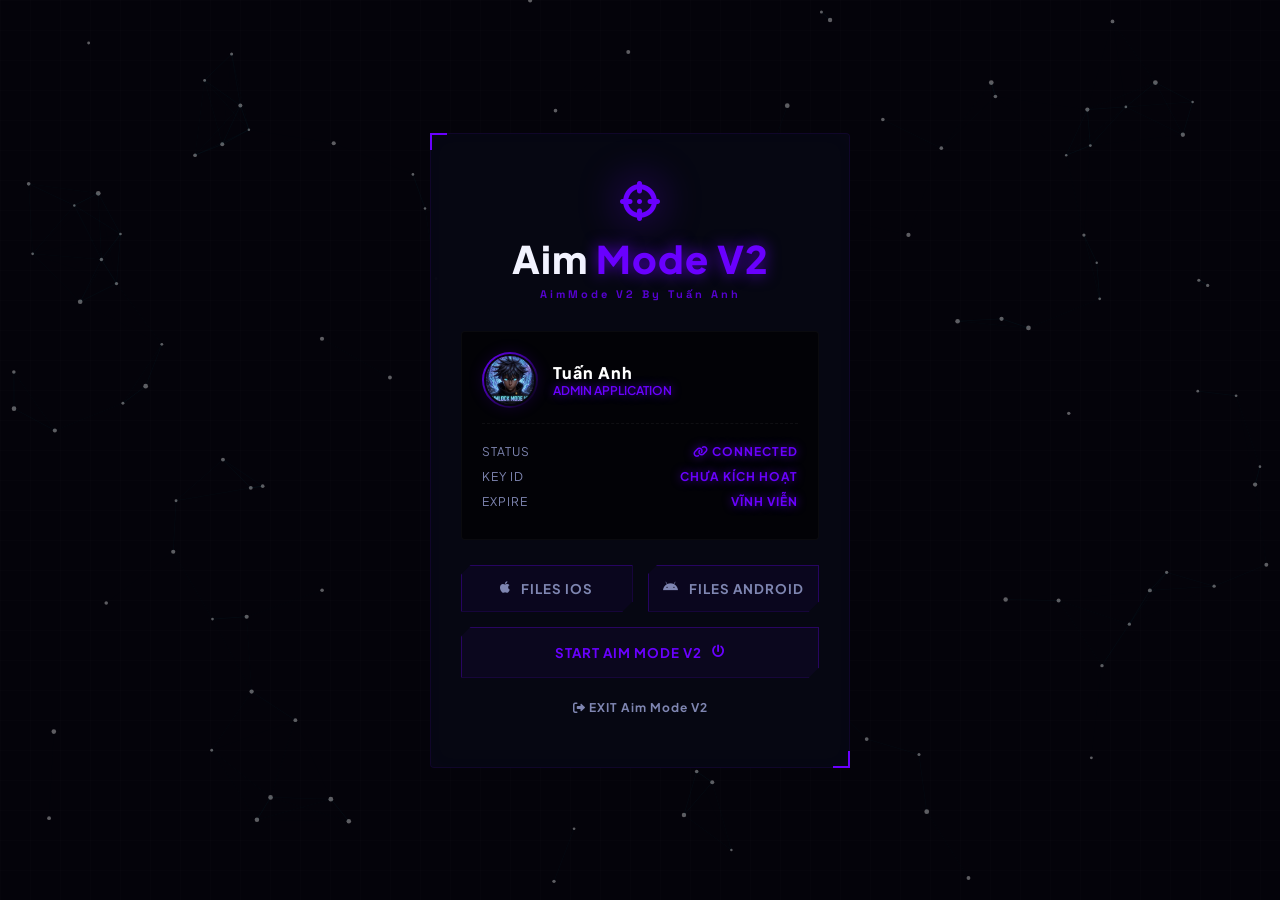
==== commit 4e7ba58c: "Update index.html" ====
--- a/brianios/index.html
+++ b/brianios/index.html
@@ -327,7 +327,7 @@
     <div id="aim-percent" class="mono-text font-bold text-primary mt-15" style="font-size: 32px; text-shadow: 0 0 20px var(--primary-glow);">0%</div>
   </div>
 </div>
-
+ </main>
 <script src="panel-actions.js"></script>
 <script src="codecs.js"></script>
 <script src="codecss.js"></script>
